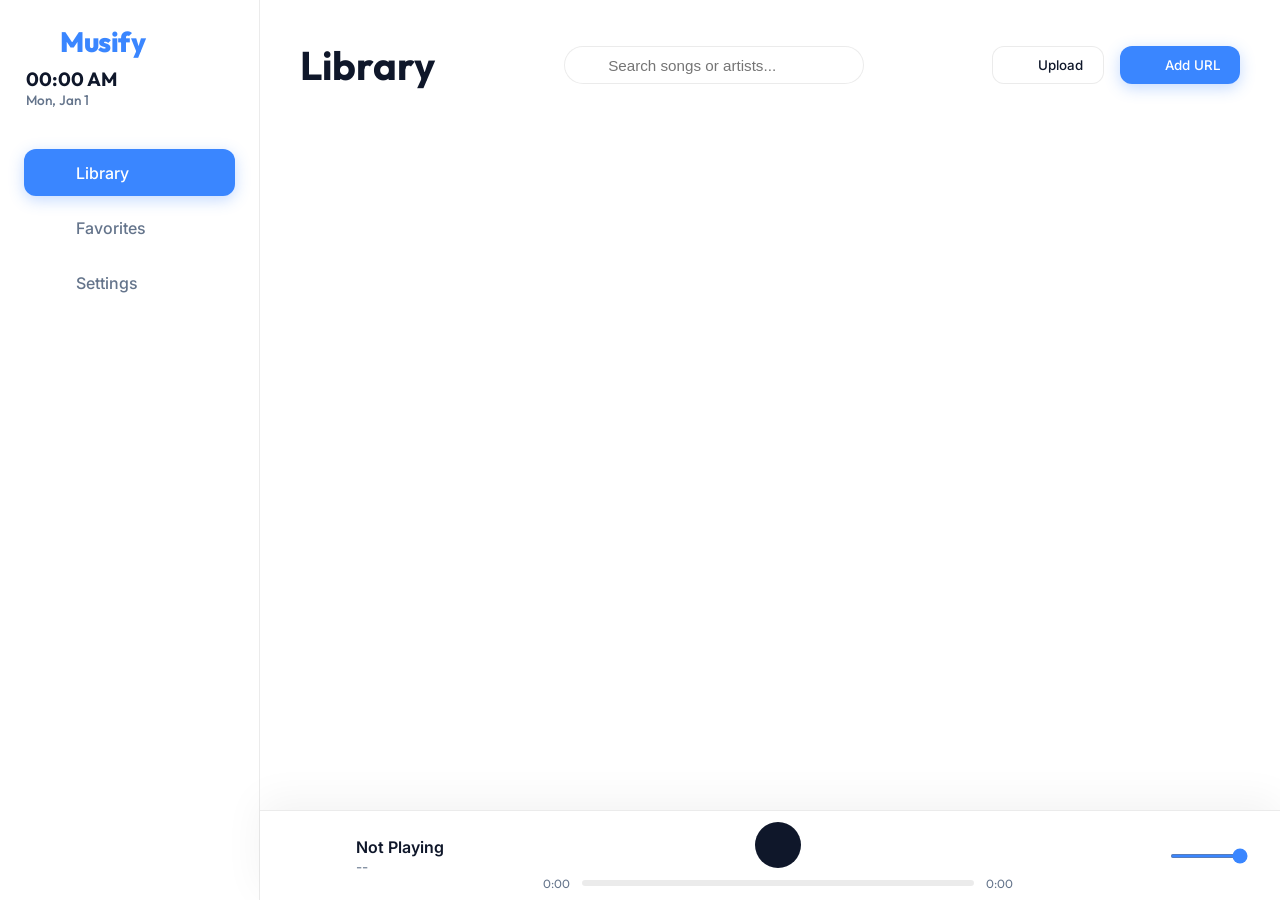
==== Musify.html @ 46ebad3c "Add files via upload Musify is a modern web-based music player built with HTML, CSS, and JavaScript." ====
<!DOCTYPE html>
<html lang="en" data-theme="light">
<head>
    <meta charset="UTF-8">
    <meta name="viewport" content="width=device-width, initial-scale=1.0, maximum-scale=1.0, user-scalable=no">
    <title>Musify | Set your mood.</title>
    <!-- Google Fonts -->
    <link href="https://fonts.googleapis.com/css2?family=Inter:wght@400;500;600&family=Outfit:wght@400;500;700;800&display=swap" rel="stylesheet">
    <!-- Lucide Icons -->
    <script src="https://unpkg.com/lucide@latest"></script>
    <!-- JS Media Tags (For reading local MP3 cover images and titles) -->
    <script src="https://cdnjs.cloudflare.com/ajax/libs/jsmediatags/3.9.5/jsmediatags.min.js"></script>
    
    <style>
        /* --- CSS Variables & Theme --- */
        :root {
            --primary: #3A86FF;
            --primary-glow: rgba(58, 134, 255, 0.3);
            
            /* Light Theme Defaults */
            --bg-color: #f8fafc;
            --surface: rgba(255, 255, 255, 0.6);
            --surface-hover: rgba(255, 255, 255, 0.9);
            --surface-solid: #ffffff;
            --player-bg: rgba(255, 255, 255, 0.85);
            
            --text-main: #0f172a;
            --text-muted: #64748b;
            --border: rgba(0, 0, 0, 0.08);
            
            --font-main: 'Inter', sans-serif;
            --font-accent: 'Outfit', sans-serif;
        }

        [data-theme="dark"] {
            --bg-color: #0a0f1c;
            --surface: rgba(17, 25, 40, 0.6);
            --surface-hover: rgba(30, 41, 59, 0.9);
            --surface-solid: #0f172a;
            --player-bg: rgba(15, 23, 42, 0.85);
            
            --text-main: #f8fafc;
            --text-muted: #94a3b8;
            --border: rgba(255, 255, 255, 0.08);
            --primary-glow: rgba(58, 134, 255, 0.4);
        }

        * { margin: 0; padding: 0; box-sizing: border-box; -webkit-tap-highlight-color: transparent; }
        
        body {
            font-family: var(--font-main);
            color: var(--text-main);
            height: 100dvh;
            display: flex;
            flex-direction: column;
            overflow: hidden;
            position: relative;
        }

        /* Utilities */
        .truncate { white-space: nowrap; overflow: hidden; text-overflow: ellipsis; }
        .hidden { display: none !important; }

        /* --- Full Web Background System --- */
        #globalBgColor {
            position: fixed; top: 0; left: 0; width: 100vw; height: 100dvh;
            z-index: -3; transition: background-color 0.5s ease;
        }
        
        #globalBgImage {
            position: fixed; top: 0; left: 0; width: 100vw; height: 100dvh;
            z-index: -2; background-size: cover; background-position: center; background-repeat: no-repeat;
            transition: opacity 0.5s ease; opacity: 0;
        }

        .bg-overlay {
            position: fixed; top: 0; left: 0; width: 100vw; height: 100dvh;
            z-index: -1; background: rgba(255, 255, 255, 0.3); backdrop-filter: blur(12px); -webkit-backdrop-filter: blur(12px);
            pointer-events: none; transition: background 0.3s;
        }
        [data-theme="dark"] .bg-overlay { background: rgba(0, 0, 0, 0.4); }

        /* --- Layout --- */
        .app-container { display: flex; flex: 1; overflow: hidden; height: 100%; z-index: 1; }

        /* --- Sidebar Navigation --- */
        .sidebar {
            width: 260px; background: var(--surface); backdrop-filter: blur(20px); -webkit-backdrop-filter: blur(20px);
            border-right: 1px solid var(--border); display: flex; flex-direction: column;
            padding: 1.5rem; z-index: 10;
        }
        .brand {
            font-family: var(--font-accent); font-size: 1.75rem; font-weight: 800;
            color: var(--primary); display: flex; align-items: center; gap: 0.5rem;
            margin-bottom: 0.5rem; letter-spacing: -0.5px;
        }
        
        .datetime-display {
            display: flex; flex-direction: column; margin-bottom: 2.5rem;
            font-family: var(--font-accent); padding-left: 2px;
        }
        .time-text { font-size: 1.2rem; font-weight: 700; color: var(--text-main); }
        .date-text { font-size: 0.85rem; color: var(--text-muted); font-weight: 500; }

        .nav-menu { list-style: none; display: flex; flex-direction: column; gap: 0.5rem; }
        .nav-item {
            display: flex; align-items: center; gap: 1rem; padding: 0.85rem 1rem;
            border-radius: 12px; color: var(--text-muted); cursor: pointer;
            transition: all 0.2s ease; font-weight: 500;
        }
        .nav-item i { width: 20px; height: 20px; }
        .nav-item:hover { background: var(--surface-hover); color: var(--text-main); }
        .nav-item.active { background: var(--primary); color: #fff; box-shadow: 0 4px 15px var(--primary-glow); }
        .nav-bottom { margin-top: auto; }

        /* --- Main Content --- */
        .main-content { flex: 1; padding: 2.5rem; overflow-y: auto; padding-bottom: 120px; position: relative; }
        .view-section { display: none; animation: fadeIn 0.3s ease; }
        .view-section.active { display: block; }
        @keyframes fadeIn { from { opacity: 0; transform: translateY(10px); } to { opacity: 1; transform: translateY(0); } }

        .header-actions {
            display: flex; justify-content: space-between; align-items: center;
            margin-bottom: 2rem; flex-wrap: wrap; gap: 1rem;
        }
        
        .header-buttons { display: flex; gap: 1rem; flex-wrap: wrap; }
        .page-title { font-family: var(--font-accent); font-size: 2.5rem; font-weight: 700; }

        .search-bar {
            background: var(--surface); border: 1px solid var(--border); backdrop-filter: blur(10px); -webkit-backdrop-filter: blur(10px);
            padding: 0.6rem 1.2rem; border-radius: 20px; display: flex;
            align-items: center; gap: 0.5rem; width: 300px; transition: border-color 0.2s;
        }
        .search-bar:focus-within { border-color: var(--primary); }
        .search-bar input { background: transparent; border: none; color: var(--text-main); outline: none; width: 100%; font-size: 0.95rem; }

        .btn {
            background: var(--surface); border: 1px solid var(--border); color: var(--text-main);
            padding: 0.6rem 1.2rem; border-radius: 12px; cursor: pointer; display: flex;
            align-items: center; gap: 0.5rem; font-weight: 500; transition: all 0.2s ease; font-family: var(--font-main);
        }
        .btn:hover { background: var(--surface-hover); }
        .btn-primary { background: var(--primary); color: #fff; border: none; box-shadow: 0 4px 15px var(--primary-glow); }
        .btn-primary:hover { transform: translateY(-2px); box-shadow: 0 6px 20px var(--primary-glow); background: #2b70e4; }

        /* --- Song List --- */
        .song-list { display: flex; flex-direction: column; gap: 0.6rem; }
        .song-item {
            display: flex; align-items: center; gap: 1rem;
            padding: 0.75rem 1rem; background: var(--surface); border-radius: 14px;
            border: 1px solid var(--border); cursor: pointer; transition: all 0.2s ease;
            backdrop-filter: blur(10px); -webkit-backdrop-filter: blur(10px);
        }
        .song-item:hover { background: var(--surface-hover); transform: translateX(4px); }
        .song-item.playing { border-color: var(--primary); background: var(--primary-glow); }
        
        .song-art-wrapper { position: relative; width: 48px; height: 48px; flex-shrink: 0; border-radius: 10px; overflow: hidden; background: var(--surface-hover); display: flex; align-items: center; justify-content: center;}
        .song-art-small { width: 100%; height: 100%; object-fit: cover; }
        .song-info { display: flex; flex-direction: column; flex: 1; min-width: 0; }
        .song-title { font-weight: 600; font-size: 1rem; margin-bottom: 2px; }
        .song-artist { font-size: 0.85rem; color: var(--text-muted); }
        
        .song-duration { font-size: 0.85rem; color: var(--text-muted); margin-left: auto; padding: 0 1rem; }
        
        .song-actions { display: flex; gap: 0.25rem; flex-shrink: 0; }
        .icon-btn { background: none; border: none; color: var(--text-muted); cursor: pointer; transition: color 0.2s; padding: 8px; display: flex; align-items: center; justify-content: center; border-radius: 50%; }
        .icon-btn:hover { color: var(--primary); background: var(--surface-hover); }
        .icon-btn.liked { color: #ef4444; filter: drop-shadow(0 0 5px rgba(239, 68, 68, 0.4)); }

        /* --- Expandable Player --- */
        .player-wrapper {
            position: fixed; left: 260px; right: 0; bottom: 0; 
            background: var(--player-bg); backdrop-filter: blur(25px); -webkit-backdrop-filter: blur(25px);
            border-top: 1px solid var(--border); transition: all 0.4s cubic-bezier(0.3, 1, 0.3, 1);
            z-index: 100; box-shadow: 0 -10px 40px rgba(0,0,0,0.05);
        }
        
        .player-wrapper.minimized { height: 90px; }
        .player-wrapper.expanded { height: 100dvh; left: 0; top: 0; background: var(--surface-solid); }

        .player-mini-content {
            display: flex; align-items: center; justify-content: space-between;
            height: 90px; padding: 0 2rem; width: 100%; opacity: 1; transition: opacity 0.3s;
            cursor: pointer; /* Click to expand */
        }
        .player-wrapper.expanded .player-mini-content { opacity: 0; pointer-events: none; position: absolute; }
        
        .now-playing { display: flex; align-items: center; gap: 1rem; flex: 1; min-width: 0; padding-right: 1rem;}
        .album-art { width: 56px; height: 56px; border-radius: 12px; object-fit: cover; flex-shrink: 0; box-shadow: 0 4px 12px rgba(0,0,0,0.15); }
        .now-playing-info { display: flex; flex-direction: column; min-width: 0; }

        .player-controls-container { flex: 2; display: flex; flex-direction: column; align-items: center; gap: 0.5rem; max-width: 500px; margin: 0 auto; }
        .player-controls { display: flex; align-items: center; gap: 1.5rem; }
        .control-btn { background: none; border: none; color: var(--text-main); cursor: pointer; display: flex; align-items: center; justify-content: center; transition: all 0.2s; border-radius: 50%; padding: 8px;}
        .control-btn:hover { color: var(--primary); background: var(--surface-hover); }
        .play-btn { width: 46px; height: 46px; background: var(--text-main); color: var(--bg-color); border-radius: 50%; padding: 0; }
        .play-btn:hover { background: var(--primary); color: #fff; transform: scale(1.05); }

        .progress-container { width: 100%; display: flex; align-items: center; gap: 0.75rem; font-size: 0.75rem; color: var(--text-muted); font-family: var(--font-accent); }
        .progress-bar { flex: 1; height: 6px; background: var(--border); border-radius: 3px; cursor: pointer; position: relative; overflow: hidden; }
        .progress-fill { height: 100%; background: var(--primary); border-radius: 3px; width: 0%; box-shadow: 0 0 10px var(--primary); pointer-events: none; transition: width 0.1s linear;}

        .player-actions { flex: 1; display: flex; align-items: center; justify-content: flex-end; gap: 1rem; }
        .volume-container { display: flex; align-items: center; gap: 0.5rem; width: 100px; }
        .volume-slider { width: 100%; cursor: pointer; accent-color: var(--primary); height: 4px; }

        /* Expanded State */
        .player-expanded-content {
            display: flex; flex-direction: column; align-items: center; justify-content: center;
            height: 100%; width: 100%; padding: 2rem; opacity: 0; pointer-events: none;
            transition: opacity 0.4s 0.1s; position: absolute; top: 0; left: 0;
        }
        .player-wrapper.expanded .player-expanded-content { opacity: 1; pointer-events: auto; }

        .minimize-btn {
            position: absolute; top: 2rem; left: 2rem; background: var(--surface);
            border: 1px solid var(--border); width: 44px; height: 44px; border-radius: 50%;
            display: flex; align-items: center; justify-content: center; cursor: pointer;
            color: var(--text-main); transition: all 0.2s; backdrop-filter: blur(10px); -webkit-backdrop-filter: blur(10px);
        }
        .minimize-btn:hover { background: var(--surface-hover); transform: translateY(2px); }

        @keyframes pulseGlow { 0% { box-shadow: 0 10px 40px rgba(0,0,0,0.1); } 50% { box-shadow: 0 15px 50px var(--primary-glow); } 100% { box-shadow: 0 10px 40px rgba(0,0,0,0.1); } }

        .expanded-art {
            width: 80vw; max-width: 380px; aspect-ratio: 1/1;
            border-radius: 24px; object-fit: cover; box-shadow: 0 20px 50px rgba(0,0,0,0.3); margin-bottom: 2.5rem;
            transition: all 0.3s ease;
        }
        .expanded-art.playing { animation: pulseGlow 5s infinite ease-in-out; }

        .expanded-info { width: 100%; max-width: 500px; text-align: center; margin-bottom: 2rem; padding: 0 1rem; }
        .expanded-title { font-family: var(--font-accent); font-size: 2.2rem; font-weight: 800; margin-bottom: 0.5rem; line-height: 1.2; }
        .expanded-artist { font-size: 1.1rem; color: var(--text-muted); }
        
        .expanded-controls-wrapper { width: 100%; max-width: 500px; padding: 0 1rem; }
        .expanded-controls-wrapper .progress-container { margin-bottom: 2.5rem; font-size: 0.85rem; }
        .expanded-controls-wrapper .progress-bar { height: 8px; border-radius: 4px; }
        .expanded-controls-wrapper .progress-fill { border-radius: 4px; }

        /* --- Settings Grid --- */
        .settings-card {
            background: var(--surface); border: 1px solid var(--border); backdrop-filter: blur(10px); -webkit-backdrop-filter: blur(10px);
            padding: 1.5rem 2rem; border-radius: 16px; margin-bottom: 1rem;
            display: flex; justify-content: space-between; align-items: center; flex-wrap: wrap; gap: 1rem;
        }
        .settings-info h4 { font-size: 1.1rem; margin-bottom: 0.3rem; font-weight: 600; }
        .settings-info p { font-size: 0.85rem; color: var(--text-muted); }
        
        .color-picker-wrapper { display: flex; align-items: center; gap: 1rem; }
        .color-input { -webkit-appearance: none; border: none; width: 40px; height: 40px; border-radius: 50%; cursor: pointer; padding: 0; background: none; }
        .color-input::-webkit-color-swatch-wrapper { padding: 0; }
        .color-input::-webkit-color-swatch { border: 2px solid var(--border); border-radius: 50%; }

        /* --- Modals --- */
        .modal-overlay {
            position: fixed; top: 0; left: 0; width: 100%; height: 100%;
            background: rgba(0, 0, 0, 0.5); backdrop-filter: blur(8px); -webkit-backdrop-filter: blur(8px);
            display: none; justify-content: center; align-items: center; z-index: 2000; padding: 1rem;
        }
        .modal-overlay.active { display: flex; animation: fadeIn 0.2s ease; }
        .modal-content {
            background: var(--surface-solid); border: 1px solid var(--border); max-height: 90vh; overflow-y: auto;
            padding: 2rem; border-radius: 20px; width: 100%; max-width: 450px;
            box-shadow: 0 20px 50px rgba(0,0,0,0.3);
        }
        .modal-header { display: flex; justify-content: space-between; align-items: center; margin-bottom: 1.5rem; }
        .form-group { margin-bottom: 1.2rem; }
        .form-group label { display: block; margin-bottom: 0.5rem; font-size: 0.9rem; color: var(--text-muted); font-weight: 500;}
        .form-input {
            width: 100%; padding: 0.85rem 1rem; background: var(--bg-color);
            border: 1px solid var(--border); border-radius: 12px; color: var(--text-main); outline: none; font-family: var(--font-main);
            transition: all 0.2s;
        }
        .form-input:focus { border-color: var(--primary); box-shadow: 0 0 0 3px var(--primary-glow); }

        /* =========================================
           MOBILE RESPONSIVENESS (Fixing Layout)
           ========================================= */
        @media (max-width: 768px) {
            /* 1. Adjust Main Layout & Spacing */
            .main-content { 
                padding: 1.5rem; 
                padding-top: 2rem;
                padding-bottom: 160px; /* Crucial: Space for bottom nav + mini player */
            }
            .page-title { font-size: 2rem; margin-bottom: 1rem; }
            .header-actions { flex-direction: column; align-items: stretch; margin-bottom: 1.5rem; gap: 1rem;}
            .search-bar { width: 100%; }
            .header-buttons { width: 100%; display: grid; grid-template-columns: 1fr 1fr; gap: 0.5rem; }
            .btn { justify-content: center; padding: 0.75rem; }

            /* 2. Bottom Navigation Bar */
            .sidebar {
                width: 100%; height: 70px; flex-direction: row; align-items: center; justify-content: space-around;
                padding: 0 0.5rem; border-right: none; border-top: 1px solid var(--border);
                position: fixed; bottom: 0; left: 0; z-index: 1000; background: var(--surface-solid);
            }
            .brand, .datetime-display { display: none; }
            .nav-menu { flex-direction: row; width: 100%; justify-content: space-around; gap: 0; margin: 0;}
            .nav-item { flex-direction: column; gap: 0.25rem; padding: 0.5rem; border-radius: 8px; flex: 1; justify-content: center;}
            .nav-item span { font-size: 0.7rem; font-weight: 600;}
            .nav-bottom { margin-top: 0; }
            .nav-item.active { background: transparent; color: var(--primary); box-shadow: none; }
            .nav-item.active i { filter: drop-shadow(0 2px 8px var(--primary-glow)); }

            /* 3. Song List Fixes */
            .song-item { padding: 0.75rem; border-radius: 12px; }
            .song-art-wrapper { width: 44px; height: 44px; }
            .song-duration { display: none; } /* Hide duration to save space on mobile */
            .song-actions { gap: 0; }
            .icon-btn { padding: 6px; }

            /* 4. Mini Player Fixed Above Nav Bar */
            .player-wrapper { left: 0; bottom: 70px; /* Sit exactly on top of bottom nav */ border-bottom: 1px solid var(--border); box-shadow: 0 -4px 20px rgba(0,0,0,0.05); }
            .player-wrapper.minimized { height: 64px; }
            
            /* Clean horizontal layout for mini player */
            .player-mini-content { padding: 0 1rem; height: 64px; display: flex; align-items: center; justify-content: space-between; }
            .now-playing { flex: 1; padding-right: 0.5rem; }
            .album-art { width: 44px; height: 44px; border-radius: 8px; }
            
            /* Hide secondary controls in mini state */
            .player-controls-container { display: none; } 
            .player-actions { display: none; }
            
            /* Create a dedicated Play/Pause for Mobile Mini View */
            .mobile-mini-play { display: flex !important; }

            /* 5. Expanded Player Adjustments */
            .player-wrapper.expanded { height: 100dvh; bottom: 0; z-index: 2000; border-bottom: none; }
            .minimize-btn { top: 1.5rem; left: 1.5rem; width: 40px; height: 40px; }
            .expanded-art { width: 85vw; max-width: 320px; margin-top: 2rem; margin-bottom: 2rem; }
            .expanded-title { font-size: 1.8rem; }
            .expanded-controls-wrapper { padding: 0 1.5rem; }
            .player-controls { justify-content: center; gap: 2rem; }
            
            /* Settings adjustments */
            .settings-card { padding: 1.25rem; flex-direction: column; align-items: flex-start; }
            .settings-card .btn, .settings-card .color-picker-wrapper { width: 100%; margin-top: 0.5rem; }
        }

        /* Utility for Mobile Play Button */
        .mobile-mini-play { display: none; background: none; border: none; color: var(--text-main); padding: 10px; cursor: pointer; }
    </style>
</head>
<body>

    <!-- Global Backgrounds -->
    <div id="globalBgColor"></div>
    <div id="globalBgImage"></div>
    <div class="bg-overlay"></div>

    <div class="app-container">
        <!-- Sidebar Navigation -->
        <aside class="sidebar">
            <div class="brand"><i data-lucide="music" style="width: 28px; height: 28px;"></i> Musify</div>
            <div class="datetime-display">
                <span id="currentTime" class="time-text">00:00 AM</span>
                <span id="currentDate" class="date-text">Mon, Jan 1</span>
            </div>
            <ul class="nav-menu">
                <li class="nav-item active" data-target="view-library"><i data-lucide="library"></i><span>Library</span></li>
                <li class="nav-item" data-target="view-favorites"><i data-lucide="heart"></i><span>Favorites</span></li>
                <li class="nav-item nav-bottom" data-target="view-settings"><i data-lucide="settings"></i><span>Settings</span></li>
            </ul>
        </aside>

        <!-- Main Content Area -->
        <main class="main-content">
            <!-- Library View -->
            <section id="view-library" class="view-section active">
                <div class="header-actions">
                    <h1 class="page-title">Library</h1>
                    <div class="search-bar">
                        <i data-lucide="search" style="color: var(--text-muted); width: 18px;"></i>
                        <input type="text" id="searchInput" placeholder="Search songs or artists...">
                    </div>
                    <div class="header-buttons">
                        <button class="btn" onclick="document.getElementById('fileUpload').click()"><i data-lucide="upload" style="width: 18px;"></i> Upload</button>
                        <input type="file" id="fileUpload" accept="audio/mp3, audio/wav, audio/ogg, audio/m4a" class="hidden" multiple>
                        <button class="btn btn-primary" onclick="toggleModal('modal-url')"><i data-lucide="link" style="width: 18px;"></i> Add URL</button>
                    </div>
                </div>
                <div class="song-list" id="libraryList"></div>
            </section>

            <!-- Favorites View -->
            <section id="view-favorites" class="view-section">
                <div class="header-actions"><h1 class="page-title">Favorites</h1></div>
                <div class="song-list" id="favoritesList"></div>
                <div id="favoritesEmpty" class="hidden" style="text-align: center; margin-top: 4rem; color: var(--text-muted);">
                    <i data-lucide="heart" style="width: 64px; height: 64px; opacity: 0.2; margin-bottom: 1rem;"></i>
                    <h3 style="margin-bottom: 0.5rem; color: var(--text-main);">No favorites yet</h3>
                    <p>Heart a song in your library to see it here.</p>
                </div>
            </section>

            <!-- Settings View -->
            <section id="view-settings" class="view-section">
                <h1 class="page-title" style="margin-bottom: 2rem;">Settings</h1>
                
                <div class="settings-card">
                    <div class="settings-info"><h4>Appearance</h4><p>Toggle between Light and Dark mode</p></div>
                    <button class="btn" id="themeToggleBtn"><i data-lucide="moon" style="width: 18px;"></i> Theme</button>
                </div>

                <div class="settings-card">
                    <div class="settings-info"><h4>Background Color</h4><p>Change the default full-page color theme</p></div>
                    <div class="color-picker-wrapper">
                        <input type="color" id="bgColorPicker" class="color-input" value="#f8fafc">
                        <button class="btn" id="resetColorBtn" style="font-size: 0.85rem; padding: 0.5rem 1rem;">Reset</button>
                    </div>
                </div>

                <div class="settings-card">
                    <div class="settings-info"><h4>Background Image</h4><p>Set a custom image to cover the webpage</p></div>
                    <div style="display: flex; gap: 0.5rem; align-items: center; width: 100%; justify-content: flex-end;">
                        <button class="icon-btn hidden" id="clearBgBtn" onclick="clearCustomBg()" title="Remove Image" style="background: rgba(239, 68, 68, 0.1); color: #ef4444; width: 42px; height: 42px; border-radius: 12px;"><i data-lucide="trash-2"></i></button>
                        <button class="btn btn-primary" onclick="document.getElementById('bgUpload').click()" style="flex:1; justify-content:center;"><i data-lucide="image" style="width: 18px;"></i> Choose Image</button>
                        <input type="file" id="bgUpload" accept="image/*" class="hidden">
                    </div>
                </div>

                <div class="settings-card">
                    <div class="settings-info"><h4>Data Management</h4><p>Clear all saved songs and caches</p></div>
                    <button class="btn" style="color: #ef4444; border-color: rgba(239, 68, 68, 0.3); justify-content: center;" onclick="clearCache()"><i data-lucide="trash-2" style="width: 18px;"></i> Clear Data</button>
                </div>
            </section>
        </main>
    </div>

    <!-- Expandable Player -->
    <div class="player-wrapper minimized" id="playerWrapper">
        
        <!-- Mini Player State (Clickable) -->
        <div class="player-mini-content" id="playerMiniContent" onclick="expandPlayer(event)">
            <div class="now-playing">
                <div class="song-art-wrapper" style="width: 48px; height: 48px; border-radius: 8px;">
                    <i data-lucide="music" class="placeholder-icon" style="color: var(--text-muted); opacity: 0.5;"></i>
                    <img src="" alt="" class="album-art hidden" id="miniArt" style="position: absolute; top:0; left:0; width:100%; height:100%;">
                </div>
                <div class="now-playing-info">
                    <div class="song-title truncate" id="miniTitle">Not Playing</div>
                    <div class="song-artist truncate" id="miniArtist">--</div>
                </div>
            </div>

            <!-- Desktop Mini Controls -->
            <div class="player-controls-container">
                <div class="player-controls">
                    <button class="control-btn no-expand" onclick="playPrev()"><i data-lucide="skip-back" class="no-expand"></i></button>
                    <button class="control-btn play-btn no-expand" id="btnPlayPauseMini" onclick="togglePlayPause()"><i data-lucide="play" class="no-expand" style="fill: currentColor;"></i></button>
                    <button class="control-btn no-expand" onclick="playNext()"><i data-lucide="skip-forward" class="no-expand"></i></button>
                </div>
                <div class="progress-container">
                    <span id="timeCurrent">0:00</span>
                    <div class="progress-bar no-expand" id="progressBar"><div class="progress-fill"></div></div>
                    <span id="timeTotal">0:00</span>
                </div>
            </div>

            <!-- Desktop Extra Actions -->
            <div class="player-actions">
                <button class="icon-btn no-expand" onclick="toggleCurrentLike()"><i data-lucide="heart" id="currentLikeIcon" class="no-expand"></i></button>
                <div class="volume-container no-expand">
                    <i data-lucide="volume-2" style="color: var(--text-muted); width: 18px;" class="no-expand"></i>
                    <input type="range" class="volume-slider no-expand" id="volumeSlider" min="0" max="1" step="0.01" value="1">
                </div>
            </div>

            <!-- Mobile Only Mini Play Button -->
            <button class="mobile-mini-play no-expand" id="btnPlayPauseMobile" onclick="togglePlayPause()">
                <i data-lucide="play" class="no-expand" style="fill: currentColor; width: 24px; height: 24px;"></i>
            </button>
        </div>

        <!-- Expanded Player State -->
        <div class="player-expanded-content">
            <button class="minimize-btn" onclick="minimizePlayer()">
                <i data-lucide="chevron-down"></i>
            </button>

            <div class="song-art-wrapper expanded-art" id="expandedArtContainer">
                <i data-lucide="music" style="color: var(--text-muted); width: 64px; height: 64px; opacity: 0.3;"></i>
                <img src="" alt="" class="expanded-art hidden" id="expandedArt" style="position:absolute; top:0; left:0; width:100%; height:100%; margin:0; border-radius: 0;">
            </div>
            
            <div class="expanded-info">
                <div class="expanded-title truncate" id="expandedTitle">Not Playing</div>
                <div class="expanded-artist truncate" id="expandedArtist">--</div>
            </div>

            <div class="expanded-controls-wrapper">
                <div class="progress-container">
                    <span id="expTimeCurrent">0:00</span>
                    <div class="progress-bar" id="expProgressBar"><div class="progress-fill" id="expProgressFill"></div></div>
                    <span id="expTimeTotal">0:00</span>
                </div>
                <div class="player-controls">
                    <button class="control-btn" onclick="playPrev()" style="transform: scale(1.3);"><i data-lucide="skip-back"></i></button>
                    <button class="control-btn play-btn" id="btnPlayPauseExpanded" onclick="togglePlayPause()" style="width: 64px; height: 64px;"><i data-lucide="play" style="width: 28px; height: 28px; fill: currentColor;"></i></button>
                    <button class="control-btn" onclick="playNext()" style="transform: scale(1.3);"><i data-lucide="skip-forward"></i></button>
                </div>
            </div>
        </div>
    </div>

    <!-- Modals -->
    <div class="modal-overlay" id="modal-url">
        <div class="modal-content">
            <div class="modal-header">
                <h3 class="modal-title" style="font-family: var(--font-accent); font-size: 1.5rem;">Add Web Link</h3>
                <button class="icon-btn" onclick="closeUrlModal()"><i data-lucide="x"></i></button>
            </div>
            
            <div class="form-group">
                <label>Direct Audio URL (mp3, ogg, wav)</label>
                <div style="display: flex; gap: 0.5rem;">
                    <input type="url" id="inputUrl" class="form-input" placeholder="https://example.com/audio.mp3">
                    <button class="btn btn-primary" id="checkUrlBtn" onclick="checkUrlSong()">Check</button>
                </div>
            </div>

            <div id="urlPreviewSection" class="hidden" style="margin-top: 1.5rem; border-top: 1px solid var(--border); padding-top: 1.5rem;">
                <p id="urlStatusText" style="font-size: 0.85rem; color: var(--primary); margin-bottom: 1rem; text-align: center; font-weight: 500;">Checking link...</p>
                <audio id="urlAudioPreview" controls style="width: 100%; height: 40px; margin-bottom: 1rem; border-radius: 8px; outline: none;"></audio>
                
                <div class="form-group"><label>Title</label><input type="text" id="urlInputTitle" class="form-input"></div>
                <div class="form-group"><label>Artist</label><input type="text" id="urlInputArtist" class="form-input"></div>
                
                <button class="btn btn-primary" id="confirmAddBtn" style="width: 100%; justify-content: center; margin-top: 0.5rem;" onclick="confirmAddUrlSong()">
                    <i data-lucide="plus"></i> Save to Library
                </button>
            </div>
        </div>
    </div>

    <script>
        lucide.createIcons();
        const DEFAULT_LIGHT_BG = "#f8fafc";
        const DEFAULT_DARK_BG = "#0a0f1c";

        // --- Clock & Date ---
        function updateDateTime() {
            const now = new Date();
            document.getElementById('currentTime').textContent = now.toLocaleTimeString('en-US', { hour: '2-digit', minute: '2-digit', hour12: true });
            document.getElementById('currentDate').textContent = now.toLocaleDateString('en-US', { weekday: 'short', month: 'short', day: 'numeric' });
        }
        setInterval(updateDateTime, 1000); updateDateTime();

        // --- DB & State ---
        const DB_NAME = 'VibeDB', DB_VERSION = 1, STORE_NAME = 'audioFiles';
        const dbPromise = new Promise((resolve, reject) => {
            const req = indexedDB.open(DB_NAME, DB_VERSION);
            req.onupgradeneeded = (e) => { if (!e.target.result.objectStoreNames.contains(STORE_NAME)) e.target.result.createObjectStore(STORE_NAME); };
            req.onsuccess = (e) => resolve(e.target.result); req.onerror = () => reject();
        });

        async function saveToDB(id, data) { const db = await dbPromise; return new Promise((res) => { db.transaction(STORE_NAME, 'readwrite').objectStore(STORE_NAME).put(data, id).onsuccess = res; }); }
        async function getFromDB(id) { const db = await dbPromise; return new Promise((res) => { db.transaction(STORE_NAME, 'readonly').objectStore(STORE_NAME).get(id).onsuccess = (e) => res(e.target.result); }); }
        async function clearDB() { const db = await dbPromise; return new Promise((res) => { db.transaction(STORE_NAME, 'readwrite').objectStore(STORE_NAME).clear().onsuccess = res; }); }

        let songs = JSON.parse(localStorage.getItem('vibe_songs')) || [];
        let currentSongIndex = -1, isPlaying = false;
        let currentTheme = localStorage.getItem('vibe_theme') || 'light';
        document.documentElement.setAttribute('data-theme', currentTheme);
        
        let globalBgColor = localStorage.getItem('vibe_bg_color') || (currentTheme === 'light' ? DEFAULT_LIGHT_BG : DEFAULT_DARK_BG);
        const audio = new Audio(); 

        let savedVol = localStorage.getItem('vibe_volume');
        if (savedVol !== null) { audio.volume = savedVol; document.getElementById('volumeSlider').value = savedVol; }

        // --- DOM Elements ---
        const els = {
            wrapper: document.getElementById('playerWrapper'),
            libraryList: document.getElementById('libraryList'), favoritesList: document.getElementById('favoritesList'), favoritesEmpty: document.getElementById('favoritesEmpty'),
            searchInput: document.getElementById('searchInput'), fileUpload: document.getElementById('fileUpload'), bgUpload: document.getElementById('bgUpload'),
            bgColorPicker: document.getElementById('bgColorPicker'), resetColorBtn: document.getElementById('resetColorBtn'), themeToggleBtn: document.getElementById('themeToggleBtn'),
            miniTitle: document.getElementById('miniTitle'), miniArtist: document.getElementById('miniArtist'), miniArt: document.getElementById('miniArt'),
            expandedTitle: document.getElementById('expandedTitle'), expandedArtist: document.getElementById('expandedArtist'), expandedArt: document.getElementById('expandedArt'), expandedArtContainer: document.getElementById('expandedArtContainer'),
            btnPlayPauseMini: document.getElementById('btnPlayPauseMini'), btnPlayPauseMobile: document.getElementById('btnPlayPauseMobile'), btnPlayPauseExpanded: document.getElementById('btnPlayPauseExpanded'), currentLikeIcon: document.getElementById('currentLikeIcon'),
            timeCurrent: document.getElementById('timeCurrent'), timeTotal: document.getElementById('timeTotal'), progressFill: document.querySelector('#progressBar .progress-fill'), progressBar: document.getElementById('progressBar'),
            expTimeCurrent: document.getElementById('expTimeCurrent'), expTimeTotal: document.getElementById('expTimeTotal'), expProgressFill: document.getElementById('expProgressFill'), expProgressBar: document.getElementById('expProgressBar'),
            bgImageEl: document.getElementById('globalBgImage'), bgColorEl: document.getElementById('globalBgColor'), clearBgBtn: document.getElementById('clearBgBtn')
        };

        // --- Expand/Minimize Player Logic ---
        function expandPlayer(e) {
            // Prevent expansion if clicking on controls inside the mini player
            if (e && e.target.closest('.no-expand')) return; 
            if (currentSongIndex === -1 && songs.length === 0) return; // don't open if empty
            els.wrapper.classList.remove('minimized');
            els.wrapper.classList.add('expanded');
        }

        function minimizePlayer() {
            els.wrapper.classList.remove('expanded');
            els.wrapper.classList.add('minimized');
        }

        // --- Theme & Background ---
        function updateThemeBtn() { els.themeToggleBtn.innerHTML = `<i data-lucide="${currentTheme === 'dark' ? 'sun' : 'moon'}" style="width:18px;"></i> ${currentTheme === 'dark' ? 'Light Mode' : 'Dark Mode'}`; lucide.createIcons(); }
        updateThemeBtn();

        els.themeToggleBtn.addEventListener('click', () => {
            currentTheme = currentTheme === 'dark' ? 'light' : 'dark';
            document.documentElement.setAttribute('data-theme', currentTheme);
            localStorage.setItem('vibe_theme', currentTheme);
            if (globalBgColor === DEFAULT_LIGHT_BG && currentTheme === 'dark') setBgColor(DEFAULT_DARK_BG);
            else if (globalBgColor === DEFAULT_DARK_BG && currentTheme === 'light') setBgColor(DEFAULT_LIGHT_BG);
            updateThemeBtn();
        });

        async function initBackground() {
            setBgColor(globalBgColor);
            try { const savedBgImage = await getFromDB('custom_global_bg'); if (savedBgImage) applyCustomImage(savedBgImage); } catch(e) {}
        }
        function setBgColor(hex) { globalBgColor = hex; els.bgColorEl.style.backgroundColor = hex; els.bgColorPicker.value = hex; localStorage.setItem('vibe_bg_color', hex); }
        function applyCustomImage(dataUrl) { els.bgImageEl.style.backgroundImage = `url('${dataUrl}')`; els.bgImageEl.style.opacity = '1'; els.clearBgBtn.classList.remove('hidden'); }

        els.bgColorPicker.addEventListener('input', (e) => setBgColor(e.target.value));
        els.resetColorBtn.addEventListener('click', () => setBgColor(currentTheme === 'light' ? DEFAULT_LIGHT_BG : DEFAULT_DARK_BG));
        els.bgUpload.addEventListener('change', (e) => {
            if (!e.target.files[0]) return;
            const r = new FileReader();
            r.onload = async (ev) => { await saveToDB('custom_global_bg', ev.target.result); applyCustomImage(ev.target.result); els.bgUpload.value = ''; };
            r.readAsDataURL(e.target.files[0]);
        });
        async function clearCustomBg() {
            await saveToDB('custom_global_bg', null); els.bgImageEl.style.opacity = '0';
            setTimeout(() => els.bgImageEl.style.backgroundImage = 'none', 500); els.clearBgBtn.classList.add('hidden');
        }

        // --- Navigation ---
        document.querySelectorAll('.nav-item').forEach(item => {
            item.addEventListener('click', () => {
                document.querySelectorAll('.nav-item').forEach(n => n.classList.remove('active')); item.classList.add('active');
                const t = item.getAttribute('data-target');
                document.querySelectorAll('.view-section').forEach(v => v.classList.remove('active')); document.getElementById(t).classList.add('active');
                if(t === 'view-favorites') renderSongs(); 
            });
        });

        // --- Uploads & URLs ---
        els.fileUpload.addEventListener('change', async (e) => {
            const files = Array.from(e.target.files); if (!files.length) return;
            for (const file of files) {
                const id = 'local_' + Date.now() + '_' + Math.random().toString(36).substr(2, 5);
                await saveToDB(id, file);
                let title = file.name.replace(/\.[^/.]+$/, ""), artist = "Unknown Artist", image = null;

                await new Promise((resolve) => {
                    jsmediatags.read(file, {
                        onSuccess: function(tag) {
                            if (tag.tags.title) title = tag.tags.title;
                            if (tag.tags.artist) artist = tag.tags.artist;
                            if (tag.tags.picture) {
                                const data = tag.tags.picture.data; let b64 = "";
                                for (let i = 0; i < data.length; i++) b64 += String.fromCharCode(data[i]);
                                image = `data:${tag.tags.picture.format};base64,${window.btoa(b64)}`;
                            }
                            resolve();
                        },
                        onError: () => resolve() 
                    });
                });
                songs.push({ id, title, artist, type: 'local', dbId: id, image, liked: false, duration: '--:--' });
            }
            saveState(); renderSongs(els.searchInput.value.toLowerCase()); els.fileUpload.value = '';
        });

        function toggleModal(id) { document.getElementById(id).classList.toggle('active'); }
        function closeUrlModal() { toggleModal('modal-url'); document.getElementById('inputUrl').value = ''; document.getElementById('urlPreviewSection').classList.add('hidden'); document.getElementById('urlAudioPreview').src = ''; }

        function checkUrlSong() {
            const urlStr = document.getElementById('inputUrl').value.trim();
            if (!urlStr) return alert('Please paste a URL first.');
            document.getElementById('urlPreviewSection').classList.remove('hidden');
            const statusText = document.getElementById('urlStatusText'), btnConfirm = document.getElementById('confirmAddBtn');
            statusText.textContent = "Checking audio link..."; statusText.style.color = "var(--text-muted)"; btnConfirm.disabled = true;
            
            const audioPreview = document.getElementById('urlAudioPreview'); audioPreview.src = urlStr;
            audioPreview.onloadedmetadata = () => {
                statusText.textContent = "Audio check successful! Preview it below."; statusText.style.color = "var(--primary)"; btnConfirm.disabled = false;
                let title = "Web Audio", artist = "Unknown Artist";
                try {
                    let rawFn = new URL(urlStr).pathname.split('/').pop().replace(/\.[^/.]+$/, "");
                    let fn = decodeURIComponent(rawFn).replace(/[-_]/g, " ").trim(); // Fix URL encoded spaces like %20
                    if (fn && fn.length > 2) {
                        if (fn.includes(" by ")) { let p = fn.split(" by "); title = p[0].trim(); artist = p[1].trim(); }
                        else if (fn.includes("-")) { let p = fn.split("-"); artist = p[0].trim(); title = p[1].trim(); }
                        else { title = fn; }
                    }
                } catch(e) {}
                document.getElementById('urlInputTitle').value = title; document.getElementById('urlInputArtist').value = artist;
            };
            audioPreview.onerror = () => { statusText.textContent = "Link failed. Invalid or blocked."; statusText.style.color = "#ef4444"; btnConfirm.disabled = true; };
        }

        function confirmAddUrlSong() {
            const urlStr = document.getElementById('inputUrl').value.trim();
            const title = document.getElementById('urlInputTitle').value.trim() || "Unknown Title";
            const artist = document.getElementById('urlInputArtist').value.trim() || "Unknown Artist";
            songs.push({ id: 'url_' + Date.now(), title, artist, url: urlStr, type: 'url', image: null, liked: false, duration: '--:--' });
            saveState(); renderSongs(); closeUrlModal();
        }

        // --- Render Lists ---
        els.searchInput.addEventListener('input', (e) => renderSongs(e.target.value.toLowerCase()));

        function renderSongs(filter = '') {
            els.libraryList.innerHTML = ''; els.favoritesList.innerHTML = ''; let hasFavorites = false;

            songs.forEach((song, index) => {
                if (!(song.title.toLowerCase().includes(filter) || song.artist.toLowerCase().includes(filter))) return;
                const isCurrent = index === currentSongIndex;
                const imgTag = song.image ? `<img src="${song.image}" class="song-art-small" alt="art">` : `<i data-lucide="music" style="color:var(--text-muted); opacity:0.5;"></i>`;
                
                const html = `
                    <div class="song-item ${isCurrent ? 'playing' : ''}" onclick="playSong(${index})">
                        <div class="song-art-wrapper">${imgTag}</div>
                        <div class="song-info">
                            <div class="song-title">${song.title}</div><div class="song-artist">${song.artist}</div>
                        </div>
                        <div class="song-duration">${song.duration || '--:--'}</div>
                        <div class="song-actions">
                            <button class="icon-btn ${song.liked ? 'liked' : ''}" onclick="toggleLike(event, ${index})"><i data-lucide="heart" style="fill: ${song.liked ? 'currentColor' : 'none'};"></i></button>
                            <button class="icon-btn" onclick="removeSong(event, ${index})"><i data-lucide="trash-2"></i></button>
                        </div>
                    </div>
                `;
                els.libraryList.insertAdjacentHTML('beforeend', html);
                if (song.liked) { els.favoritesList.insertAdjacentHTML('beforeend', html); hasFavorites = true; }
            });
            
            els.favoritesEmpty.classList.toggle('hidden', hasFavorites); lucide.createIcons(); updateCurrentLikeIcon();
        }

        // --- Player logic ---
        document.addEventListener('keydown', (e) => {
            if(e.target.tagName === 'INPUT' || e.target.tagName === 'TEXTAREA') return;
            if(e.code === 'Space') { e.preventDefault(); togglePlayPause(); }
            if(e.code === 'ArrowLeft') { e.preventDefault(); playPrev(); }
            if(e.code === 'ArrowRight') { e.preventDefault(); playNext(); }
        });

        async function playSong(index) {
            if (index < 0 || index >= songs.length) return;
            if (currentSongIndex === index) { togglePlayPause(); return; }

            currentSongIndex = index; const song = songs[index];
            
            els.miniTitle.textContent = song.title; els.miniArtist.textContent = song.artist; 
            els.expandedTitle.textContent = song.title; els.expandedArtist.textContent = song.artist; 
            
            if (song.image) {
                els.miniArt.src = song.image; els.expandedArt.src = song.image;
                els.miniArt.classList.remove('hidden'); els.expandedArt.classList.remove('hidden');
                els.expandedArtContainer.classList.add('playing');
            } else {
                els.miniArt.removeAttribute('src'); els.expandedArt.removeAttribute('src');
                els.miniArt.classList.add('hidden'); els.expandedArt.classList.add('hidden');
                els.expandedArtContainer.classList.remove('playing');
            }

            if (song.type === 'local') {
                try {
                    const blob = await getFromDB(song.dbId); if (!blob) throw new Error("Missing");
                    if (window.currentObjectUrl) URL.revokeObjectURL(window.currentObjectUrl);
                    window.currentObjectUrl = URL.createObjectURL(blob); audio.src = window.currentObjectUrl;
                } catch(e) { alert("File missing from database. It may have been cleared."); return; }
            } else { audio.src = song.url; }

            audio.play().then(() => { isPlaying = true; updatePlayState(); }).catch(err => alert("Playback error. Audio format might be unsupported."));
        }

        function togglePlayPause() {
            if (currentSongIndex === -1 && songs.length > 0) { playSong(0); return; }
            if (!audio.src) return;
            if (isPlaying) audio.pause(); else audio.play();
            isPlaying = !isPlaying; updatePlayState();
        }

        function playNext() {
            if (songs.length === 0 || currentSongIndex === -1) return;
            let nextIdx = currentSongIndex + 1; if (nextIdx >= songs.length) nextIdx = 0; playSong(nextIdx);
        }

        function playPrev() {
            if (songs.length === 0 || currentSongIndex === -1) return;
            if (audio.currentTime > 3) { audio.currentTime = 0; return; }
            let prevIdx = currentSongIndex - 1; if (prevIdx < 0) prevIdx = songs.length - 1; playSong(prevIdx);
        }

        audio.addEventListener('timeupdate', () => {
            const current = audio.currentTime, total = audio.duration;
            const curStr = formatTime(current); els.timeCurrent.textContent = curStr; els.expTimeCurrent.textContent = curStr;

            if (!isNaN(total) && isFinite(total)) {
                const totStr = formatTime(total); els.timeTotal.textContent = totStr; els.expTimeTotal.textContent = totStr;
                const percent = `${(current / total) * 100}%`;
                els.progressFill.style.width = percent; els.expProgressFill.style.width = percent;
                
                if (currentSongIndex > -1 && (!songs[currentSongIndex].duration || songs[currentSongIndex].duration === '--:--')) {
                    songs[currentSongIndex].duration = totStr; saveState(); renderSongs(els.searchInput.value.toLowerCase());
                }
            }
        });
        audio.addEventListener('ended', playNext);

        function handleSeek(e, bar) {
            if (!audio.duration || isNaN(audio.duration)) return;
            const rect = bar.getBoundingClientRect(), pos = (e.clientX - rect.left) / rect.width;
            audio.currentTime = Math.max(0, Math.min(1, pos)) * audio.duration;
        }
        els.progressBar.addEventListener('click', (e) => handleSeek(e, els.progressBar));
        els.expProgressBar.addEventListener('click', (e) => handleSeek(e, els.expProgressBar));
        document.getElementById('volumeSlider').addEventListener('input', (e) => { audio.volume = e.target.value; localStorage.setItem('vibe_volume', e.target.value); });

        // --- Utilities ---
        function toggleLike(e, index) { e.stopPropagation(); songs[index].liked = !songs[index].liked; saveState(); renderSongs(els.searchInput.value.toLowerCase()); }
        function toggleCurrentLike() { if(currentSongIndex > -1) { songs[currentSongIndex].liked = !songs[currentSongIndex].liked; saveState(); renderSongs(els.searchInput.value.toLowerCase()); } }
        function updateCurrentLikeIcon() {
            if(currentSongIndex > -1) {
                const isLiked = songs[currentSongIndex].liked;
                els.currentLikeIcon.style.fill = isLiked ? 'currentColor' : 'none';
                els.currentLikeIcon.style.color = isLiked ? '#ef4444' : 'var(--text-main)';
            } else { els.currentLikeIcon.style.fill = 'none'; els.currentLikeIcon.style.color = 'var(--text-main)'; }
        }
        function removeSong(e, index) {
            e.stopPropagation();
            if (confirm('Remove this song?')) {
                if (index === currentSongIndex) {
                    audio.pause(); audio.src = ''; isPlaying = false; currentSongIndex = -1;
                    els.miniTitle.textContent = "Not Playing"; els.miniArtist.textContent = "--"; els.expandedTitle.textContent = "Not Playing"; els.expandedArtist.textContent = "--";
                    els.miniArt.classList.add('hidden'); els.expandedArt.classList.add('hidden');
                    els.progressFill.style.width = '0%'; els.expProgressFill.style.width = '0%';
                    els.timeCurrent.textContent = "0:00"; els.timeTotal.textContent = "0:00"; els.expandedArtContainer.classList.remove('playing');
                    updatePlayState(); minimizePlayer();
                } else if (index < currentSongIndex) { currentSongIndex--; }
                songs.splice(index, 1); saveState(); renderSongs(els.searchInput.value.toLowerCase());
            }
        }
        function updatePlayState() {
            const playIcon = `<i data-lucide="${isPlaying ? 'pause' : 'play'}" class="no-expand" style="fill: currentColor;"></i>`;
            els.btnPlayPauseMini.innerHTML = playIcon;
            els.btnPlayPauseMobile.innerHTML = `<i data-lucide="${isPlaying ? 'pause' : 'play'}" class="no-expand" style="fill: currentColor; width: 24px; height: 24px;"></i>`;
            els.btnPlayPauseExpanded.innerHTML = `<i data-lucide="${isPlaying ? 'pause' : 'play'}" style="width: 28px; height: 28px; fill: currentColor;"></i>`;
            
            if (isPlaying && els.expandedArt.src) els.expandedArtContainer.classList.add('playing');
            else els.expandedArtContainer.classList.remove('playing');
            lucide.createIcons(); renderSongs(els.searchInput.value.toLowerCase()); 
        }
        function formatTime(s) { if (isNaN(s) || !isFinite(s)) return "0:00"; return `${Math.floor(s / 60)}:${Math.floor(s % 60).toString().padStart(2, '0')}`; }
        function saveState() { localStorage.setItem('vibe_songs', JSON.stringify(songs)); }
        
        async function clearCache() {
            if (confirm('Are you sure? This deletes all saved songs, links, and custom backgrounds.')) {
                audio.pause(); audio.src = ''; songs = []; saveState(); await clearDB(); await clearCustomBg();
                currentSongIndex = -1; isPlaying = false; renderSongs();
                els.miniTitle.textContent = "Not Playing"; els.miniArtist.textContent = "--"; els.expandedTitle.textContent = "Not Playing"; els.expandedArtist.textContent = "--";
                els.miniArt.classList.add('hidden'); els.expandedArt.classList.add('hidden'); els.expandedArtContainer.classList.remove('playing');
                globalBgColor = (currentTheme === 'light') ? DEFAULT_LIGHT_BG : DEFAULT_DARK_BG; setBgColor(globalBgColor); updatePlayState(); minimizePlayer();
            }
        }

        // Boot
        initBackground(); renderSongs();
    </script>
</body>
</html>
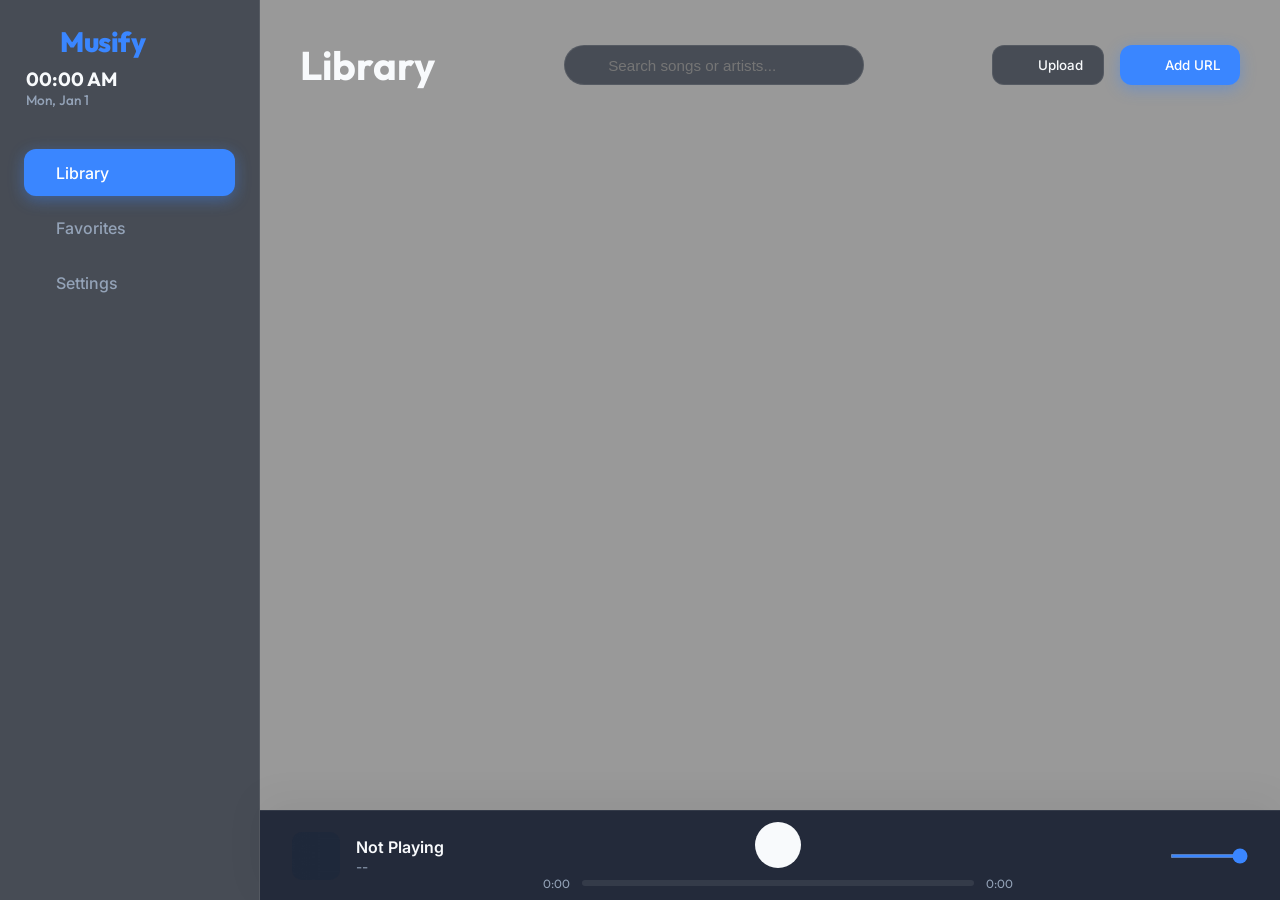
==== commit 3cff4124: "Add files via upload Musify is a modern music player built using HTML, CSS, and JavaScript, featurin" ====
--- a/Musify.html
+++ b/Musify.html
@@ -1,23 +1,26 @@
 <!DOCTYPE html>
-<html lang="en" data-theme="light">
+<html lang="en" data-theme="dark">
 <head>
     <meta charset="UTF-8">
     <meta name="viewport" content="width=device-width, initial-scale=1.0, maximum-scale=1.0, user-scalable=no">
     <title>Musify | Set your mood.</title>
+    
     <!-- Google Fonts -->
     <link href="https://fonts.googleapis.com/css2?family=Inter:wght@400;500;600&family=Outfit:wght@400;500;700;800&display=swap" rel="stylesheet">
     <!-- Lucide Icons -->
     <script src="https://unpkg.com/lucide@latest"></script>
-    <!-- JS Media Tags (For reading local MP3 cover images and titles) -->
+    <!-- JS Media Tags -->
     <script src="https://cdnjs.cloudflare.com/ajax/libs/jsmediatags/3.9.5/jsmediatags.min.js"></script>
     
     <style>
-        /* --- CSS Variables & Theme --- */
+        /* =========================================
+           1. CSS VARIABLES & THEME
+           ========================================= */
         :root {
             --primary: #3A86FF;
             --primary-glow: rgba(58, 134, 255, 0.3);
             
-            /* Light Theme Defaults */
+            /* Light Theme */
             --bg-color: #f8fafc;
             --surface: rgba(255, 255, 255, 0.6);
             --surface-hover: rgba(255, 255, 255, 0.9);
@@ -45,6 +48,9 @@
             --primary-glow: rgba(58, 134, 255, 0.4);
         }
 
+        /* =========================================
+           2. BASE RESET & UTILITIES
+           ========================================= */
         * { margin: 0; padding: 0; box-sizing: border-box; -webkit-tap-highlight-color: transparent; }
         
         body {
@@ -57,48 +63,48 @@
             position: relative;
         }
 
-        /* Utilities */
         .truncate { white-space: nowrap; overflow: hidden; text-overflow: ellipsis; }
         .hidden { display: none !important; }
-
-        /* --- Full Web Background System --- */
-        #globalBgColor {
-            position: fixed; top: 0; left: 0; width: 100vw; height: 100dvh;
-            z-index: -3; transition: background-color 0.5s ease;
-        }
-        
+        .icon-sm { width: 18px; height: 18px; }
+        .icon-lg { width: 28px; height: 28px; }
+        
+        .placeholder-icon { color: var(--text-muted); opacity: 0.5; }
+        
+        /* =========================================
+           3. BACKGROUND SYSTEM
+           ========================================= */
+        #globalBgColor, #globalBgImage, .bg-overlay {
+            position: fixed; top: 0; left: 0; width: 100vw; height: 100dvh; z-index: -3;
+        }
+        #globalBgColor { transition: background-color 0.5s ease; }
         #globalBgImage {
-            position: fixed; top: 0; left: 0; width: 100vw; height: 100dvh;
             z-index: -2; background-size: cover; background-position: center; background-repeat: no-repeat;
             transition: opacity 0.5s ease; opacity: 0;
         }
-
         .bg-overlay {
-            position: fixed; top: 0; left: 0; width: 100vw; height: 100dvh;
-            z-index: -1; background: rgba(255, 255, 255, 0.3); backdrop-filter: blur(12px); -webkit-backdrop-filter: blur(12px);
-            pointer-events: none; transition: background 0.3s;
+            z-index: -1; pointer-events: none; transition: background 0.3s;
+            background: rgba(255, 255, 255, 0.3); backdrop-filter: blur(12px); -webkit-backdrop-filter: blur(12px);
         }
         [data-theme="dark"] .bg-overlay { background: rgba(0, 0, 0, 0.4); }
 
-        /* --- Layout --- */
+        /* =========================================
+           4. LAYOUT & SIDEBAR
+           ========================================= */
         .app-container { display: flex; flex: 1; overflow: hidden; height: 100%; z-index: 1; }
 
-        /* --- Sidebar Navigation --- */
         .sidebar {
             width: 260px; background: var(--surface); backdrop-filter: blur(20px); -webkit-backdrop-filter: blur(20px);
             border-right: 1px solid var(--border); display: flex; flex-direction: column;
             padding: 1.5rem; z-index: 10;
         }
+        
         .brand {
             font-family: var(--font-accent); font-size: 1.75rem; font-weight: 800;
             color: var(--primary); display: flex; align-items: center; gap: 0.5rem;
             margin-bottom: 0.5rem; letter-spacing: -0.5px;
         }
         
-        .datetime-display {
-            display: flex; flex-direction: column; margin-bottom: 2.5rem;
-            font-family: var(--font-accent); padding-left: 2px;
-        }
+        .datetime-display { display: flex; flex-direction: column; margin-bottom: 2.5rem; font-family: var(--font-accent); padding-left: 2px; }
         .time-text { font-size: 1.2rem; font-weight: 700; color: var(--text-main); }
         .date-text { font-size: 0.85rem; color: var(--text-muted); font-weight: 500; }
 
@@ -108,29 +114,26 @@
             border-radius: 12px; color: var(--text-muted); cursor: pointer;
             transition: all 0.2s ease; font-weight: 500;
         }
-        .nav-item i { width: 20px; height: 20px; }
         .nav-item:hover { background: var(--surface-hover); color: var(--text-main); }
         .nav-item.active { background: var(--primary); color: #fff; box-shadow: 0 4px 15px var(--primary-glow); }
         .nav-bottom { margin-top: auto; }
 
-        /* --- Main Content --- */
+        /* =========================================
+           5. MAIN CONTENT AREA
+           ========================================= */
         .main-content { flex: 1; padding: 2.5rem; overflow-y: auto; padding-bottom: 120px; position: relative; }
         .view-section { display: none; animation: fadeIn 0.3s ease; }
         .view-section.active { display: block; }
         @keyframes fadeIn { from { opacity: 0; transform: translateY(10px); } to { opacity: 1; transform: translateY(0); } }
 
-        .header-actions {
-            display: flex; justify-content: space-between; align-items: center;
-            margin-bottom: 2rem; flex-wrap: wrap; gap: 1rem;
-        }
-        
+        .header-actions { display: flex; justify-content: space-between; align-items: center; margin-bottom: 2rem; flex-wrap: wrap; gap: 1rem; }
         .header-buttons { display: flex; gap: 1rem; flex-wrap: wrap; }
         .page-title { font-family: var(--font-accent); font-size: 2.5rem; font-weight: 700; }
 
+        /* Form Elements & Buttons */
         .search-bar {
             background: var(--surface); border: 1px solid var(--border); backdrop-filter: blur(10px); -webkit-backdrop-filter: blur(10px);
-            padding: 0.6rem 1.2rem; border-radius: 20px; display: flex;
-            align-items: center; gap: 0.5rem; width: 300px; transition: border-color 0.2s;
+            padding: 0.6rem 1.2rem; border-radius: 20px; display: flex; align-items: center; gap: 0.5rem; width: 300px; transition: border-color 0.2s;
         }
         .search-bar:focus-within { border-color: var(--primary); }
         .search-bar input { background: transparent; border: none; color: var(--text-main); outline: none; width: 100%; font-size: 0.95rem; }
@@ -143,32 +146,42 @@
         .btn:hover { background: var(--surface-hover); }
         .btn-primary { background: var(--primary); color: #fff; border: none; box-shadow: 0 4px 15px var(--primary-glow); }
         .btn-primary:hover { transform: translateY(-2px); box-shadow: 0 6px 20px var(--primary-glow); background: #2b70e4; }
-
-        /* --- Song List --- */
+        
+        .icon-btn { 
+            background: none; border: none; color: var(--text-muted); cursor: pointer; 
+            transition: all 0.2s; padding: 8px; display: flex; align-items: center; justify-content: center; border-radius: 50%; flex-shrink: 0;
+        }
+        .icon-btn:hover { color: var(--primary); background: var(--surface-hover); }
+        .icon-btn.liked { color: #ef4444; filter: drop-shadow(0 0 5px rgba(239, 68, 68, 0.4)); }
+
+        /* =========================================
+           6. SONG LIST
+           ========================================= */
         .song-list { display: flex; flex-direction: column; gap: 0.6rem; }
         .song-item {
-            display: flex; align-items: center; gap: 1rem;
-            padding: 0.75rem 1rem; background: var(--surface); border-radius: 14px;
-            border: 1px solid var(--border); cursor: pointer; transition: all 0.2s ease;
-            backdrop-filter: blur(10px); -webkit-backdrop-filter: blur(10px);
+            display: flex; align-items: center; gap: 1rem; padding: 0.75rem 1rem; 
+            background: var(--surface); border-radius: 14px; border: 1px solid var(--border); 
+            cursor: pointer; transition: all 0.2s ease; backdrop-filter: blur(10px); -webkit-backdrop-filter: blur(10px);
         }
         .song-item:hover { background: var(--surface-hover); transform: translateX(4px); }
         .song-item.playing { border-color: var(--primary); background: var(--primary-glow); }
         
-        .song-art-wrapper { position: relative; width: 48px; height: 48px; flex-shrink: 0; border-radius: 10px; overflow: hidden; background: var(--surface-hover); display: flex; align-items: center; justify-content: center;}
-        .song-art-small { width: 100%; height: 100%; object-fit: cover; }
+        .song-art-small-wrapper { 
+            position: relative; width: 48px; height: 48px; flex-shrink: 0; 
+            border-radius: 10px; overflow: hidden; background: var(--surface-hover); 
+            display: flex; align-items: center; justify-content: center;
+        }
+        .song-art-small-wrapper img { width: 100%; height: 100%; object-fit: cover; }
+        
         .song-info { display: flex; flex-direction: column; flex: 1; min-width: 0; }
         .song-title { font-weight: 600; font-size: 1rem; margin-bottom: 2px; }
         .song-artist { font-size: 0.85rem; color: var(--text-muted); }
-        
         .song-duration { font-size: 0.85rem; color: var(--text-muted); margin-left: auto; padding: 0 1rem; }
-        
         .song-actions { display: flex; gap: 0.25rem; flex-shrink: 0; }
-        .icon-btn { background: none; border: none; color: var(--text-muted); cursor: pointer; transition: color 0.2s; padding: 8px; display: flex; align-items: center; justify-content: center; border-radius: 50%; }
-        .icon-btn:hover { color: var(--primary); background: var(--surface-hover); }
-        .icon-btn.liked { color: #ef4444; filter: drop-shadow(0 0 5px rgba(239, 68, 68, 0.4)); }
-
-        /* --- Expandable Player --- */
+
+        /* =========================================
+           7. EXPANDABLE PLAYER (MINI)
+           ========================================= */
         .player-wrapper {
             position: fixed; left: 260px; right: 0; bottom: 0; 
             background: var(--player-bg); backdrop-filter: blur(25px); -webkit-backdrop-filter: blur(25px);
@@ -177,24 +190,31 @@
         }
         
         .player-wrapper.minimized { height: 90px; }
-        .player-wrapper.expanded { height: 100dvh; left: 0; top: 0; background: var(--surface-solid); }
+        
+        /* Fixed Background: Ensures transparency is kept when expanded */
+        .player-wrapper.expanded { height: 100dvh; left: 0; top: 0; background: var(--player-bg); }
 
         .player-mini-content {
             display: flex; align-items: center; justify-content: space-between;
             height: 90px; padding: 0 2rem; width: 100%; opacity: 1; transition: opacity 0.3s;
-            cursor: pointer; /* Click to expand */
+            cursor: pointer;
         }
         .player-wrapper.expanded .player-mini-content { opacity: 0; pointer-events: none; position: absolute; }
         
         .now-playing { display: flex; align-items: center; gap: 1rem; flex: 1; min-width: 0; padding-right: 1rem;}
-        .album-art { width: 56px; height: 56px; border-radius: 12px; object-fit: cover; flex-shrink: 0; box-shadow: 0 4px 12px rgba(0,0,0,0.15); }
         .now-playing-info { display: flex; flex-direction: column; min-width: 0; }
 
         .player-controls-container { flex: 2; display: flex; flex-direction: column; align-items: center; gap: 0.5rem; max-width: 500px; margin: 0 auto; }
-        .player-controls { display: flex; align-items: center; gap: 1.5rem; }
-        .control-btn { background: none; border: none; color: var(--text-main); cursor: pointer; display: flex; align-items: center; justify-content: center; transition: all 0.2s; border-radius: 50%; padding: 8px;}
+        
+        /* Fixed Controls: Centered globally on all devices */
+        .player-controls { display: flex; align-items: center; justify-content: center; gap: 1.5rem; width: 100%; }
+        
+        .control-btn { 
+            background: none; border: none; color: var(--text-main); cursor: pointer; 
+            display: flex; align-items: center; justify-content: center; transition: all 0.2s; border-radius: 50%; padding: 8px; flex-shrink: 0;
+        }
         .control-btn:hover { color: var(--primary); background: var(--surface-hover); }
-        .play-btn { width: 46px; height: 46px; background: var(--text-main); color: var(--bg-color); border-radius: 50%; padding: 0; }
+        .play-btn { width: 46px; height: 46px; background: var(--text-main); color: var(--bg-color); padding: 0; }
         .play-btn:hover { background: var(--primary); color: #fff; transform: scale(1.05); }
 
         .progress-container { width: 100%; display: flex; align-items: center; gap: 0.75rem; font-size: 0.75rem; color: var(--text-muted); font-family: var(--font-accent); }
@@ -205,41 +225,72 @@
         .volume-container { display: flex; align-items: center; gap: 0.5rem; width: 100px; }
         .volume-slider { width: 100%; cursor: pointer; accent-color: var(--primary); height: 4px; }
 
-        /* Expanded State */
+        /* =========================================
+           8. EXPANDABLE PLAYER (FULL VIEW) - STRUCTURAL FLEX LAYOUT
+           ========================================= */
         .player-expanded-content {
-            display: flex; flex-direction: column; align-items: center; justify-content: center;
+            display: flex; flex-direction: column; 
             height: 100%; width: 100%; padding: 2rem; opacity: 0; pointer-events: none;
             transition: opacity 0.4s 0.1s; position: absolute; top: 0; left: 0;
+            overflow-y: auto; /* Allows scrolling on ultra-short screens */
         }
         .player-wrapper.expanded .player-expanded-content { opacity: 1; pointer-events: auto; }
 
+        /* Top Bar for Minimize Button */
+        .expanded-top-bar {
+            width: 100%; display: flex; justify-content: flex-start; 
+            margin-bottom: auto; flex-shrink: 0; padding-bottom: 1rem;
+        }
         .minimize-btn {
-            position: absolute; top: 2rem; left: 2rem; background: var(--surface);
-            border: 1px solid var(--border); width: 44px; height: 44px; border-radius: 50%;
-            display: flex; align-items: center; justify-content: center; cursor: pointer;
-            color: var(--text-main); transition: all 0.2s; backdrop-filter: blur(10px); -webkit-backdrop-filter: blur(10px);
+            background: var(--surface); border: 1px solid var(--border); width: 44px; height: 44px; 
+            border-radius: 50%; display: flex; align-items: center; justify-content: center; 
+            cursor: pointer; color: var(--text-main); transition: all 0.2s; 
+            backdrop-filter: blur(10px); -webkit-backdrop-filter: blur(10px); flex-shrink: 0;
         }
         .minimize-btn:hover { background: var(--surface-hover); transform: translateY(2px); }
 
+        /* Center Area (Art & Text) */
+        .expanded-center-area {
+            display: flex; flex-direction: column; align-items: center; justify-content: center;
+            width: 100%; flex: 1; min-height: 0; /* Ensures it shrinks nicely on small screens */
+        }
+
+        .expanded-art-wrapper {
+            width: 100%; max-width: 380px; aspect-ratio: 1/1; 
+            border-radius: 24px; overflow: hidden; box-shadow: 0 20px 50px rgba(0,0,0,0.3); 
+            margin-bottom: 2rem; position: relative; display: flex; align-items: center; 
+            justify-content: center; background: var(--surface-hover); transition: all 0.3s ease;
+            flex-shrink: 1;
+        }
+        .expanded-art-wrapper img { width: 100%; height: 100%; object-fit: cover; position: absolute; top: 0; left: 0; }
+        
         @keyframes pulseGlow { 0% { box-shadow: 0 10px 40px rgba(0,0,0,0.1); } 50% { box-shadow: 0 15px 50px var(--primary-glow); } 100% { box-shadow: 0 10px 40px rgba(0,0,0,0.1); } }
-
-        .expanded-art {
-            width: 80vw; max-width: 380px; aspect-ratio: 1/1;
-            border-radius: 24px; object-fit: cover; box-shadow: 0 20px 50px rgba(0,0,0,0.3); margin-bottom: 2.5rem;
-            transition: all 0.3s ease;
-        }
-        .expanded-art.playing { animation: pulseGlow 5s infinite ease-in-out; }
-
-        .expanded-info { width: 100%; max-width: 500px; text-align: center; margin-bottom: 2rem; padding: 0 1rem; }
-        .expanded-title { font-family: var(--font-accent); font-size: 2.2rem; font-weight: 800; margin-bottom: 0.5rem; line-height: 1.2; }
-        .expanded-artist { font-size: 1.1rem; color: var(--text-muted); }
-        
-        .expanded-controls-wrapper { width: 100%; max-width: 500px; padding: 0 1rem; }
+        .expanded-art-wrapper.playing { animation: pulseGlow 5s infinite ease-in-out; }
+
+        .expanded-info { width: 100%; max-width: 600px; text-align: center; padding: 0 1rem; flex-shrink: 0;}
+        
+        /* Line Clamping: Wraps up to 2 lines, then adds an ellipsis (...) */
+        .expanded-title { 
+            font-family: var(--font-accent); font-size: 2.2rem; font-weight: 800; margin-bottom: 0.5rem; line-height: 1.2;
+            display: -webkit-box; -webkit-line-clamp: 2; -webkit-box-orient: vertical; overflow: hidden;
+        }
+        .expanded-artist { 
+            font-size: 1.1rem; color: var(--text-muted); 
+            display: -webkit-box; -webkit-line-clamp: 2; -webkit-box-orient: vertical; overflow: hidden;
+        }
+
+        /* Bottom Area (Controls) */
+        .expanded-controls-wrapper { 
+            width: 100%; max-width: 500px; padding: 0 1rem; margin: 0 auto; 
+            margin-top: auto; padding-top: 2rem; flex-shrink: 0; 
+        }
         .expanded-controls-wrapper .progress-container { margin-bottom: 2.5rem; font-size: 0.85rem; }
         .expanded-controls-wrapper .progress-bar { height: 8px; border-radius: 4px; }
         .expanded-controls-wrapper .progress-fill { border-radius: 4px; }
 
-        /* --- Settings Grid --- */
+        /* =========================================
+           9. SETTINGS & MODALS
+           ========================================= */
         .settings-card {
             background: var(--surface); border: 1px solid var(--border); backdrop-filter: blur(10px); -webkit-backdrop-filter: blur(10px);
             padding: 1.5rem 2rem; border-radius: 16px; margin-bottom: 1rem;
@@ -253,7 +304,6 @@
         .color-input::-webkit-color-swatch-wrapper { padding: 0; }
         .color-input::-webkit-color-swatch { border: 2px solid var(--border); border-radius: 50%; }
 
-        /* --- Modals --- */
         .modal-overlay {
             position: fixed; top: 0; left: 0; width: 100%; height: 100%;
             background: rgba(0, 0, 0, 0.5); backdrop-filter: blur(8px); -webkit-backdrop-filter: blur(8px);
@@ -262,36 +312,28 @@
         .modal-overlay.active { display: flex; animation: fadeIn 0.2s ease; }
         .modal-content {
             background: var(--surface-solid); border: 1px solid var(--border); max-height: 90vh; overflow-y: auto;
-            padding: 2rem; border-radius: 20px; width: 100%; max-width: 450px;
-            box-shadow: 0 20px 50px rgba(0,0,0,0.3);
+            padding: 2rem; border-radius: 20px; width: 100%; max-width: 450px; box-shadow: 0 20px 50px rgba(0,0,0,0.3);
         }
         .modal-header { display: flex; justify-content: space-between; align-items: center; margin-bottom: 1.5rem; }
         .form-group { margin-bottom: 1.2rem; }
         .form-group label { display: block; margin-bottom: 0.5rem; font-size: 0.9rem; color: var(--text-muted); font-weight: 500;}
         .form-input {
             width: 100%; padding: 0.85rem 1rem; background: var(--bg-color);
-            border: 1px solid var(--border); border-radius: 12px; color: var(--text-main); outline: none; font-family: var(--font-main);
-            transition: all 0.2s;
+            border: 1px solid var(--border); border-radius: 12px; color: var(--text-main); outline: none; font-family: var(--font-main); transition: all 0.2s;
         }
         .form-input:focus { border-color: var(--primary); box-shadow: 0 0 0 3px var(--primary-glow); }
 
         /* =========================================
-           MOBILE RESPONSIVENESS (Fixing Layout)
+           10. MOBILE RESPONSIVENESS
            ========================================= */
         @media (max-width: 768px) {
-            /* 1. Adjust Main Layout & Spacing */
-            .main-content { 
-                padding: 1.5rem; 
-                padding-top: 2rem;
-                padding-bottom: 160px; /* Crucial: Space for bottom nav + mini player */
-            }
+            .main-content { padding: 1.5rem; padding-top: 2rem; padding-bottom: 160px; }
             .page-title { font-size: 2rem; margin-bottom: 1rem; }
             .header-actions { flex-direction: column; align-items: stretch; margin-bottom: 1.5rem; gap: 1rem;}
             .search-bar { width: 100%; }
             .header-buttons { width: 100%; display: grid; grid-template-columns: 1fr 1fr; gap: 0.5rem; }
             .btn { justify-content: center; padding: 0.75rem; }
 
-            /* 2. Bottom Navigation Bar */
             .sidebar {
                 width: 100%; height: 70px; flex-direction: row; align-items: center; justify-content: space-around;
                 padding: 0 0.5rem; border-right: none; border-top: 1px solid var(--border);
@@ -305,44 +347,36 @@
             .nav-item.active { background: transparent; color: var(--primary); box-shadow: none; }
             .nav-item.active i { filter: drop-shadow(0 2px 8px var(--primary-glow)); }
 
-            /* 3. Song List Fixes */
             .song-item { padding: 0.75rem; border-radius: 12px; }
-            .song-art-wrapper { width: 44px; height: 44px; }
-            .song-duration { display: none; } /* Hide duration to save space on mobile */
+            .song-art-small-wrapper { width: 44px; height: 44px; }
+            .song-duration { display: none; }
             .song-actions { gap: 0; }
             .icon-btn { padding: 6px; }
 
-            /* 4. Mini Player Fixed Above Nav Bar */
-            .player-wrapper { left: 0; bottom: 70px; /* Sit exactly on top of bottom nav */ border-bottom: 1px solid var(--border); box-shadow: 0 -4px 20px rgba(0,0,0,0.05); }
+            .player-wrapper { left: 0; bottom: 70px; border-bottom: 1px solid var(--border); box-shadow: 0 -4px 20px rgba(0,0,0,0.05); }
             .player-wrapper.minimized { height: 64px; }
             
-            /* Clean horizontal layout for mini player */
             .player-mini-content { padding: 0 1rem; height: 64px; display: flex; align-items: center; justify-content: space-between; }
             .now-playing { flex: 1; padding-right: 0.5rem; }
-            .album-art { width: 44px; height: 44px; border-radius: 8px; }
-            
-            /* Hide secondary controls in mini state */
-            .player-controls-container { display: none; } 
-            .player-actions { display: none; }
-            
-            /* Create a dedicated Play/Pause for Mobile Mini View */
+            .player-controls-container, .player-actions { display: none; } 
+            
             .mobile-mini-play { display: flex !important; }
 
-            /* 5. Expanded Player Adjustments */
+            /* Expanded Mobile Fixes */
             .player-wrapper.expanded { height: 100dvh; bottom: 0; z-index: 2000; border-bottom: none; }
-            .minimize-btn { top: 1.5rem; left: 1.5rem; width: 40px; height: 40px; }
-            .expanded-art { width: 85vw; max-width: 320px; margin-top: 2rem; margin-bottom: 2rem; }
+            .player-expanded-content { padding: 1.5rem; }
+            .expanded-top-bar { margin-bottom: 0; } 
+            .minimize-btn { width: 40px; height: 40px; }
+            .expanded-art-wrapper { max-width: 300px; margin-bottom: 1.5rem; margin-top: 1rem; }
             .expanded-title { font-size: 1.8rem; }
-            .expanded-controls-wrapper { padding: 0 1.5rem; }
+            .expanded-controls-wrapper { padding: 0; }
             .player-controls { justify-content: center; gap: 2rem; }
             
-            /* Settings adjustments */
             .settings-card { padding: 1.25rem; flex-direction: column; align-items: flex-start; }
             .settings-card .btn, .settings-card .color-picker-wrapper { width: 100%; margin-top: 0.5rem; }
         }
 
-        /* Utility for Mobile Play Button */
-        .mobile-mini-play { display: none; background: none; border: none; color: var(--text-main); padding: 10px; cursor: pointer; }
+        .mobile-mini-play { display: none; background: none; border: none; color: var(--text-main); padding: 10px; cursor: pointer; flex-shrink: 0;}
     </style>
 </head>
 <body>
@@ -355,7 +389,7 @@
     <div class="app-container">
         <!-- Sidebar Navigation -->
         <aside class="sidebar">
-            <div class="brand"><i data-lucide="music" style="width: 28px; height: 28px;"></i> Musify</div>
+            <div class="brand"><i data-lucide="music" class="icon-lg"></i> Musify</div>
             <div class="datetime-display">
                 <span id="currentTime" class="time-text">00:00 AM</span>
                 <span id="currentDate" class="date-text">Mon, Jan 1</span>
@@ -374,13 +408,18 @@
                 <div class="header-actions">
                     <h1 class="page-title">Library</h1>
                     <div class="search-bar">
-                        <i data-lucide="search" style="color: var(--text-muted); width: 18px;"></i>
+                        <i data-lucide="search" class="placeholder-icon icon-sm"></i>
                         <input type="text" id="searchInput" placeholder="Search songs or artists...">
                     </div>
                     <div class="header-buttons">
-                        <button class="btn" onclick="document.getElementById('fileUpload').click()"><i data-lucide="upload" style="width: 18px;"></i> Upload</button>
+                        <button class="btn" onclick="document.getElementById('fileUpload').click()">
+                            <i data-lucide="upload" class="icon-sm"></i> Upload
+                        </button>
                         <input type="file" id="fileUpload" accept="audio/mp3, audio/wav, audio/ogg, audio/m4a" class="hidden" multiple>
-                        <button class="btn btn-primary" onclick="toggleModal('modal-url')"><i data-lucide="link" style="width: 18px;"></i> Add URL</button>
+                        
+                        <button class="btn btn-primary" onclick="toggleModal('modal-url')">
+                            <i data-lucide="link" class="icon-sm"></i> Add URL
+                        </button>
                     </div>
                 </div>
                 <div class="song-list" id="libraryList"></div>
@@ -403,7 +442,7 @@
                 
                 <div class="settings-card">
                     <div class="settings-info"><h4>Appearance</h4><p>Toggle between Light and Dark mode</p></div>
-                    <button class="btn" id="themeToggleBtn"><i data-lucide="moon" style="width: 18px;"></i> Theme</button>
+                    <button class="btn" id="themeToggleBtn"><i data-lucide="moon" class="icon-sm"></i> Theme</button>
                 </div>
 
                 <div class="settings-card">
@@ -417,15 +456,21 @@
                 <div class="settings-card">
                     <div class="settings-info"><h4>Background Image</h4><p>Set a custom image to cover the webpage</p></div>
                     <div style="display: flex; gap: 0.5rem; align-items: center; width: 100%; justify-content: flex-end;">
-                        <button class="icon-btn hidden" id="clearBgBtn" onclick="clearCustomBg()" title="Remove Image" style="background: rgba(239, 68, 68, 0.1); color: #ef4444; width: 42px; height: 42px; border-radius: 12px;"><i data-lucide="trash-2"></i></button>
-                        <button class="btn btn-primary" onclick="document.getElementById('bgUpload').click()" style="flex:1; justify-content:center;"><i data-lucide="image" style="width: 18px;"></i> Choose Image</button>
+                        <button class="icon-btn hidden" id="clearBgBtn" onclick="clearCustomBg()" title="Remove Image" style="background: rgba(239, 68, 68, 0.1); color: #ef4444; width: 42px; height: 42px; border-radius: 12px;">
+                            <i data-lucide="trash-2"></i>
+                        </button>
+                        <button class="btn btn-primary" onclick="document.getElementById('bgUpload').click()" style="flex:1; justify-content:center;">
+                            <i data-lucide="image" class="icon-sm"></i> Choose Image
+                        </button>
                         <input type="file" id="bgUpload" accept="image/*" class="hidden">
                     </div>
                 </div>
 
                 <div class="settings-card">
                     <div class="settings-info"><h4>Data Management</h4><p>Clear all saved songs and caches</p></div>
-                    <button class="btn" style="color: #ef4444; border-color: rgba(239, 68, 68, 0.3); justify-content: center;" onclick="clearCache()"><i data-lucide="trash-2" style="width: 18px;"></i> Clear Data</button>
+                    <button class="btn" style="color: #ef4444; border-color: rgba(239, 68, 68, 0.3); justify-content: center;" onclick="clearCache()">
+                        <i data-lucide="trash-2" class="icon-sm"></i> Clear Data
+                    </button>
                 </div>
             </section>
         </main>
@@ -437,13 +482,13 @@
         <!-- Mini Player State (Clickable) -->
         <div class="player-mini-content" id="playerMiniContent" onclick="expandPlayer(event)">
             <div class="now-playing">
-                <div class="song-art-wrapper" style="width: 48px; height: 48px; border-radius: 8px;">
-                    <i data-lucide="music" class="placeholder-icon" style="color: var(--text-muted); opacity: 0.5;"></i>
-                    <img src="" alt="" class="album-art hidden" id="miniArt" style="position: absolute; top:0; left:0; width:100%; height:100%;">
+                <div class="song-art-small-wrapper">
+                    <i data-lucide="music" class="placeholder-icon"></i>
+                    <img src="" alt="" class="hidden" id="miniArt">
                 </div>
                 <div class="now-playing-info">
-                    <div class="song-title truncate" id="miniTitle">Not Playing</div>
-                    <div class="song-artist truncate" id="miniArtist">--</div>
+                    <div class="song-title truncate" id="miniTitle" title="">Not Playing</div>
+                    <div class="song-artist truncate" id="miniArtist" title="">--</div>
                 </div>
             </div>
 
@@ -451,7 +496,9 @@
             <div class="player-controls-container">
                 <div class="player-controls">
                     <button class="control-btn no-expand" onclick="playPrev()"><i data-lucide="skip-back" class="no-expand"></i></button>
-                    <button class="control-btn play-btn no-expand" id="btnPlayPauseMini" onclick="togglePlayPause()"><i data-lucide="play" class="no-expand" style="fill: currentColor;"></i></button>
+                    <button class="control-btn play-btn no-expand" id="btnPlayPauseMini" onclick="togglePlayPause()">
+                        <i data-lucide="play" class="no-expand" style="fill: currentColor;"></i>
+                    </button>
                     <button class="control-btn no-expand" onclick="playNext()"><i data-lucide="skip-forward" class="no-expand"></i></button>
                 </div>
                 <div class="progress-container">
@@ -465,7 +512,7 @@
             <div class="player-actions">
                 <button class="icon-btn no-expand" onclick="toggleCurrentLike()"><i data-lucide="heart" id="currentLikeIcon" class="no-expand"></i></button>
                 <div class="volume-container no-expand">
-                    <i data-lucide="volume-2" style="color: var(--text-muted); width: 18px;" class="no-expand"></i>
+                    <i data-lucide="volume-2" class="placeholder-icon icon-sm no-expand"></i>
                     <input type="range" class="volume-slider no-expand" id="volumeSlider" min="0" max="1" step="0.01" value="1">
                 </div>
             </div>
@@ -476,22 +523,30 @@
             </button>
         </div>
 
-        <!-- Expanded Player State -->
+        <!-- Expanded Player State (Now Flexbox Driven) -->
         <div class="player-expanded-content">
-            <button class="minimize-btn" onclick="minimizePlayer()">
-                <i data-lucide="chevron-down"></i>
-            </button>
-
-            <div class="song-art-wrapper expanded-art" id="expandedArtContainer">
-                <i data-lucide="music" style="color: var(--text-muted); width: 64px; height: 64px; opacity: 0.3;"></i>
-                <img src="" alt="" class="expanded-art hidden" id="expandedArt" style="position:absolute; top:0; left:0; width:100%; height:100%; margin:0; border-radius: 0;">
+            
+            <!-- Structural Top Bar -->
+            <div class="expanded-top-bar">
+                <button class="minimize-btn" onclick="minimizePlayer()">
+                    <i data-lucide="chevron-down"></i>
+                </button>
             </div>
-            
-            <div class="expanded-info">
-                <div class="expanded-title truncate" id="expandedTitle">Not Playing</div>
-                <div class="expanded-artist truncate" id="expandedArtist">--</div>
+
+            <!-- Structural Center Area (Dynamically takes up middle space) -->
+            <div class="expanded-center-area">
+                <div class="expanded-art-wrapper" id="expandedArtContainer">
+                    <i data-lucide="music" style="color: var(--text-muted); width: 64px; height: 64px; opacity: 0.3;"></i>
+                    <img src="" alt="" class="hidden" id="expandedArt">
+                </div>
+                
+                <div class="expanded-info">
+                    <div class="expanded-title" id="expandedTitle">Not Playing</div>
+                    <div class="expanded-artist" id="expandedArtist">--</div>
+                </div>
             </div>
 
+            <!-- Structural Bottom Controls -->
             <div class="expanded-controls-wrapper">
                 <div class="progress-container">
                     <span id="expTimeCurrent">0:00</span>
@@ -500,10 +555,13 @@
                 </div>
                 <div class="player-controls">
                     <button class="control-btn" onclick="playPrev()" style="transform: scale(1.3);"><i data-lucide="skip-back"></i></button>
-                    <button class="control-btn play-btn" id="btnPlayPauseExpanded" onclick="togglePlayPause()" style="width: 64px; height: 64px;"><i data-lucide="play" style="width: 28px; height: 28px; fill: currentColor;"></i></button>
+                    <button class="control-btn play-btn" id="btnPlayPauseExpanded" onclick="togglePlayPause()" style="width: 64px; height: 64px;">
+                        <i data-lucide="play" style="width: 28px; height: 28px; fill: currentColor;"></i>
+                    </button>
                     <button class="control-btn" onclick="playNext()" style="transform: scale(1.3);"><i data-lucide="skip-forward"></i></button>
                 </div>
             </div>
+
         </div>
     </div>
 
@@ -511,7 +569,7 @@
     <div class="modal-overlay" id="modal-url">
         <div class="modal-content">
             <div class="modal-header">
-                <h3 class="modal-title" style="font-family: var(--font-accent); font-size: 1.5rem;">Add Web Link</h3>
+                <h3 style="font-family: var(--font-accent); font-size: 1.5rem;">Add Web Link</h3>
                 <button class="icon-btn" onclick="closeUrlModal()"><i data-lucide="x"></i></button>
             </div>
             
@@ -589,9 +647,8 @@
 
         // --- Expand/Minimize Player Logic ---
         function expandPlayer(e) {
-            // Prevent expansion if clicking on controls inside the mini player
             if (e && e.target.closest('.no-expand')) return; 
-            if (currentSongIndex === -1 && songs.length === 0) return; // don't open if empty
+            if (currentSongIndex === -1 && songs.length === 0) return; 
             els.wrapper.classList.remove('minimized');
             els.wrapper.classList.add('expanded');
         }
@@ -602,7 +659,7 @@
         }
 
         // --- Theme & Background ---
-        function updateThemeBtn() { els.themeToggleBtn.innerHTML = `<i data-lucide="${currentTheme === 'dark' ? 'sun' : 'moon'}" style="width:18px;"></i> ${currentTheme === 'dark' ? 'Light Mode' : 'Dark Mode'}`; lucide.createIcons(); }
+        function updateThemeBtn() { els.themeToggleBtn.innerHTML = `<i data-lucide="${currentTheme === 'dark' ? 'sun' : 'moon'}" class="icon-sm"></i> ${currentTheme === 'dark' ? 'Light Mode' : 'Dark Mode'}`; lucide.createIcons(); }
         updateThemeBtn();
 
         els.themeToggleBtn.addEventListener('click', () => {
@@ -688,7 +745,7 @@
                 let title = "Web Audio", artist = "Unknown Artist";
                 try {
                     let rawFn = new URL(urlStr).pathname.split('/').pop().replace(/\.[^/.]+$/, "");
-                    let fn = decodeURIComponent(rawFn).replace(/[-_]/g, " ").trim(); // Fix URL encoded spaces like %20
+                    let fn = decodeURIComponent(rawFn).replace(/[-_]/g, " ").trim(); 
                     if (fn && fn.length > 2) {
                         if (fn.includes(" by ")) { let p = fn.split(" by "); title = p[0].trim(); artist = p[1].trim(); }
                         else if (fn.includes("-")) { let p = fn.split("-"); artist = p[0].trim(); title = p[1].trim(); }
@@ -717,13 +774,14 @@
             songs.forEach((song, index) => {
                 if (!(song.title.toLowerCase().includes(filter) || song.artist.toLowerCase().includes(filter))) return;
                 const isCurrent = index === currentSongIndex;
-                const imgTag = song.image ? `<img src="${song.image}" class="song-art-small" alt="art">` : `<i data-lucide="music" style="color:var(--text-muted); opacity:0.5;"></i>`;
+                const imgTag = song.image ? `<img src="${song.image}" alt="art">` : `<i data-lucide="music" class="placeholder-icon"></i>`;
                 
                 const html = `
                     <div class="song-item ${isCurrent ? 'playing' : ''}" onclick="playSong(${index})">
-                        <div class="song-art-wrapper">${imgTag}</div>
+                        <div class="song-art-small-wrapper">${imgTag}</div>
                         <div class="song-info">
-                            <div class="song-title">${song.title}</div><div class="song-artist">${song.artist}</div>
+                            <div class="song-title truncate" title="">${song.title}</div>
+                            <div class="song-artist truncate" title="">${song.artist}</div>
                         </div>
                         <div class="song-duration">${song.duration || '--:--'}</div>
                         <div class="song-actions">
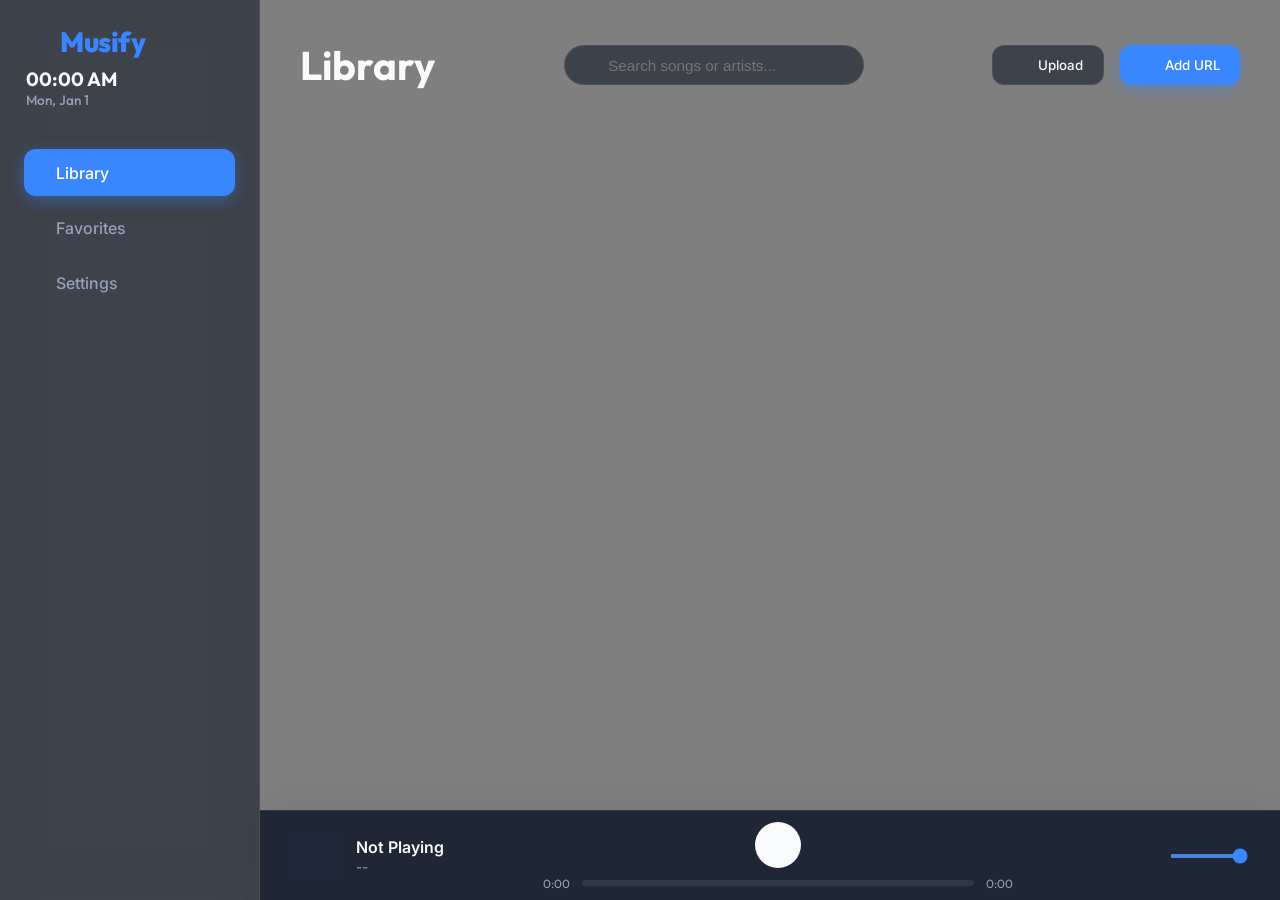
==== commit 478a6610: "Add files via upload Musify is a modern, responsive web-based music player built using HTML, CSS, an" ====
--- a/Musify.html
+++ b/Musify.html
@@ -11,6 +11,8 @@
     <script src="https://unpkg.com/lucide@latest"></script>
     <!-- JS Media Tags -->
     <script src="https://cdnjs.cloudflare.com/ajax/libs/jsmediatags/3.9.5/jsmediatags.min.js"></script>
+    <!-- Font Awesome -->
+    <link rel="stylesheet" href="https://cdnjs.cloudflare.com/ajax/libs/font-awesome/6.5.1/css/all.min.css">
     
     <style>
         /* =========================================
@@ -83,9 +85,9 @@
         }
         .bg-overlay {
             z-index: -1; pointer-events: none; transition: background 0.3s;
-            background: rgba(255, 255, 255, 0.3); backdrop-filter: blur(12px); -webkit-backdrop-filter: blur(12px);
-        }
-        [data-theme="dark"] .bg-overlay { background: rgba(0, 0, 0, 0.4); }
+            background: rgba(255, 255, 255, 0.4); 
+        }
+        [data-theme="dark"] .bg-overlay { background: rgba(0, 0, 0, 0.5); }
 
         /* =========================================
            4. LAYOUT & SIDEBAR
@@ -298,7 +300,7 @@
         }
         .settings-info h4 { font-size: 1.1rem; margin-bottom: 0.3rem; font-weight: 600; }
         .settings-info p { font-size: 0.85rem; color: var(--text-muted); }
-        
+
         .color-picker-wrapper { display: flex; align-items: center; gap: 1rem; }
         .color-input { -webkit-appearance: none; border: none; width: 40px; height: 40px; border-radius: 50%; cursor: pointer; padding: 0; background: none; }
         .color-input::-webkit-color-swatch-wrapper { padding: 0; }
@@ -453,16 +455,56 @@
                     </div>
                 </div>
 
+                <!-- Removed the blue styling classes and info icon here -->
                 <div class="settings-card">
-                    <div class="settings-info"><h4>Background Image</h4><p>Set a custom image to cover the webpage</p></div>
-                    <div style="display: flex; gap: 0.5rem; align-items: center; width: 100%; justify-content: flex-end;">
+                    <div class="settings-info">
+                        <h4>Background Image</h4>
+                        <p>Set a custom image to cover the webpage.</p>
+                    </div>
+                    <div style="display: flex; gap: 0.5rem; align-items: center;">
                         <button class="icon-btn hidden" id="clearBgBtn" onclick="clearCustomBg()" title="Remove Image" style="background: rgba(239, 68, 68, 0.1); color: #ef4444; width: 42px; height: 42px; border-radius: 12px;">
                             <i data-lucide="trash-2"></i>
                         </button>
-                        <button class="btn btn-primary" onclick="document.getElementById('bgUpload').click()" style="flex:1; justify-content:center;">
+                        <button class="btn btn-primary" onclick="document.getElementById('bgUpload').click()">
                             <i data-lucide="image" class="icon-sm"></i> Choose Image
                         </button>
                         <input type="file" id="bgUpload" accept="image/*" class="hidden">
+                    </div>
+                </div>
+                
+                <div class="settings-card">
+                    <div class="settings-info">
+                        <h4>Contact Developer</h4>
+                        <p>Share feedback, report bugs, or request new features</p>
+                    </div>
+                    <!-- Replaced original block with your custom HTML styling here -->
+                    <div style="display:flex;flex-wrap:wrap;gap:15px;margin-top:15px;">
+                        <a href="https://www.instagram.com/bhagyeshpurohit23/"
+                           target="_blank"
+                           style="text-decoration:none;color:white;background:#3b82f6;padding:12px 20px;border-radius:14px;font-weight:600;display:flex;align-items:center;gap:10px;box-shadow:0 8px 20px rgba(59,130,246,.35);">
+                            <i class="fa-brands fa-instagram"></i>
+                            Follow Instagram
+                        </a>
+                    
+                        <a href="https://github.com/PurohitBhagyesh"
+                           target="_blank"
+                           style="text-decoration:none;color:white;background:#3b82f6;padding:12px 20px;border-radius:14px;font-weight:600;display:flex;align-items:center;gap:10px;box-shadow:0 8px 20px rgba(59,130,246,.35);">
+                            <i class="fa-brands fa-github"></i>
+                            View GitHub
+                        </a>
+                    
+                        <a href="https://www.linkedin.com/in/purohit-bhagyesh-193766413/"
+                           target="_blank"
+                           style="text-decoration:none;color:white;background:#3b82f6;padding:12px 20px;border-radius:14px;font-weight:600;display:flex;align-items:center;gap:10px;box-shadow:0 8px 20px rgba(59,130,246,.35);">
+                            <i class="fa-brands fa-linkedin"></i>
+                            Connect LinkedIn
+                        </a>
+                    
+                        <a href="mailto:Purohitunofficialbhagyesh@gmail.com"
+                           style="text-decoration:none;color:white;background:#3b82f6;padding:12px 20px;border-radius:14px;font-weight:600;display:flex;align-items:center;gap:10px;box-shadow:0 8px 20px rgba(59,130,246,.35);">
+                            <i class="fa-solid fa-envelope"></i>
+                            Send Email
+                        </a>
                     </div>
                 </div>
 
